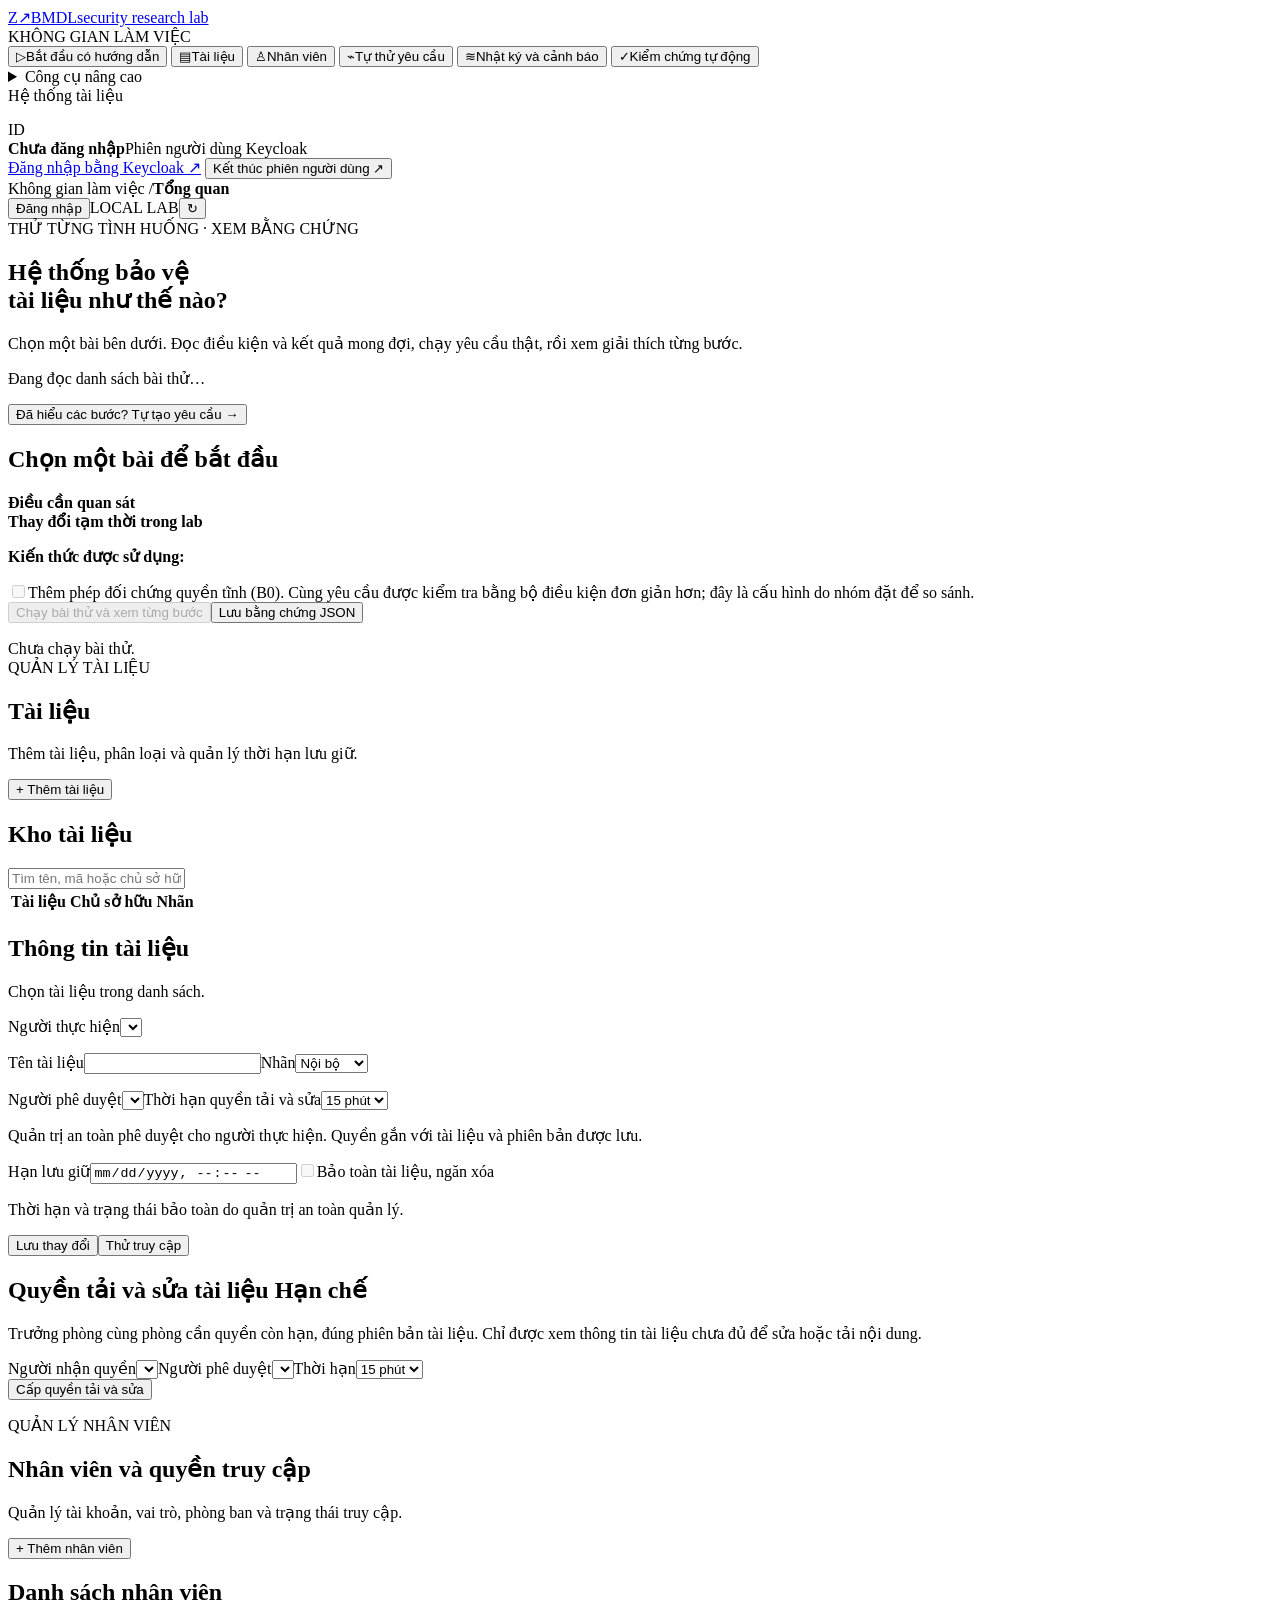
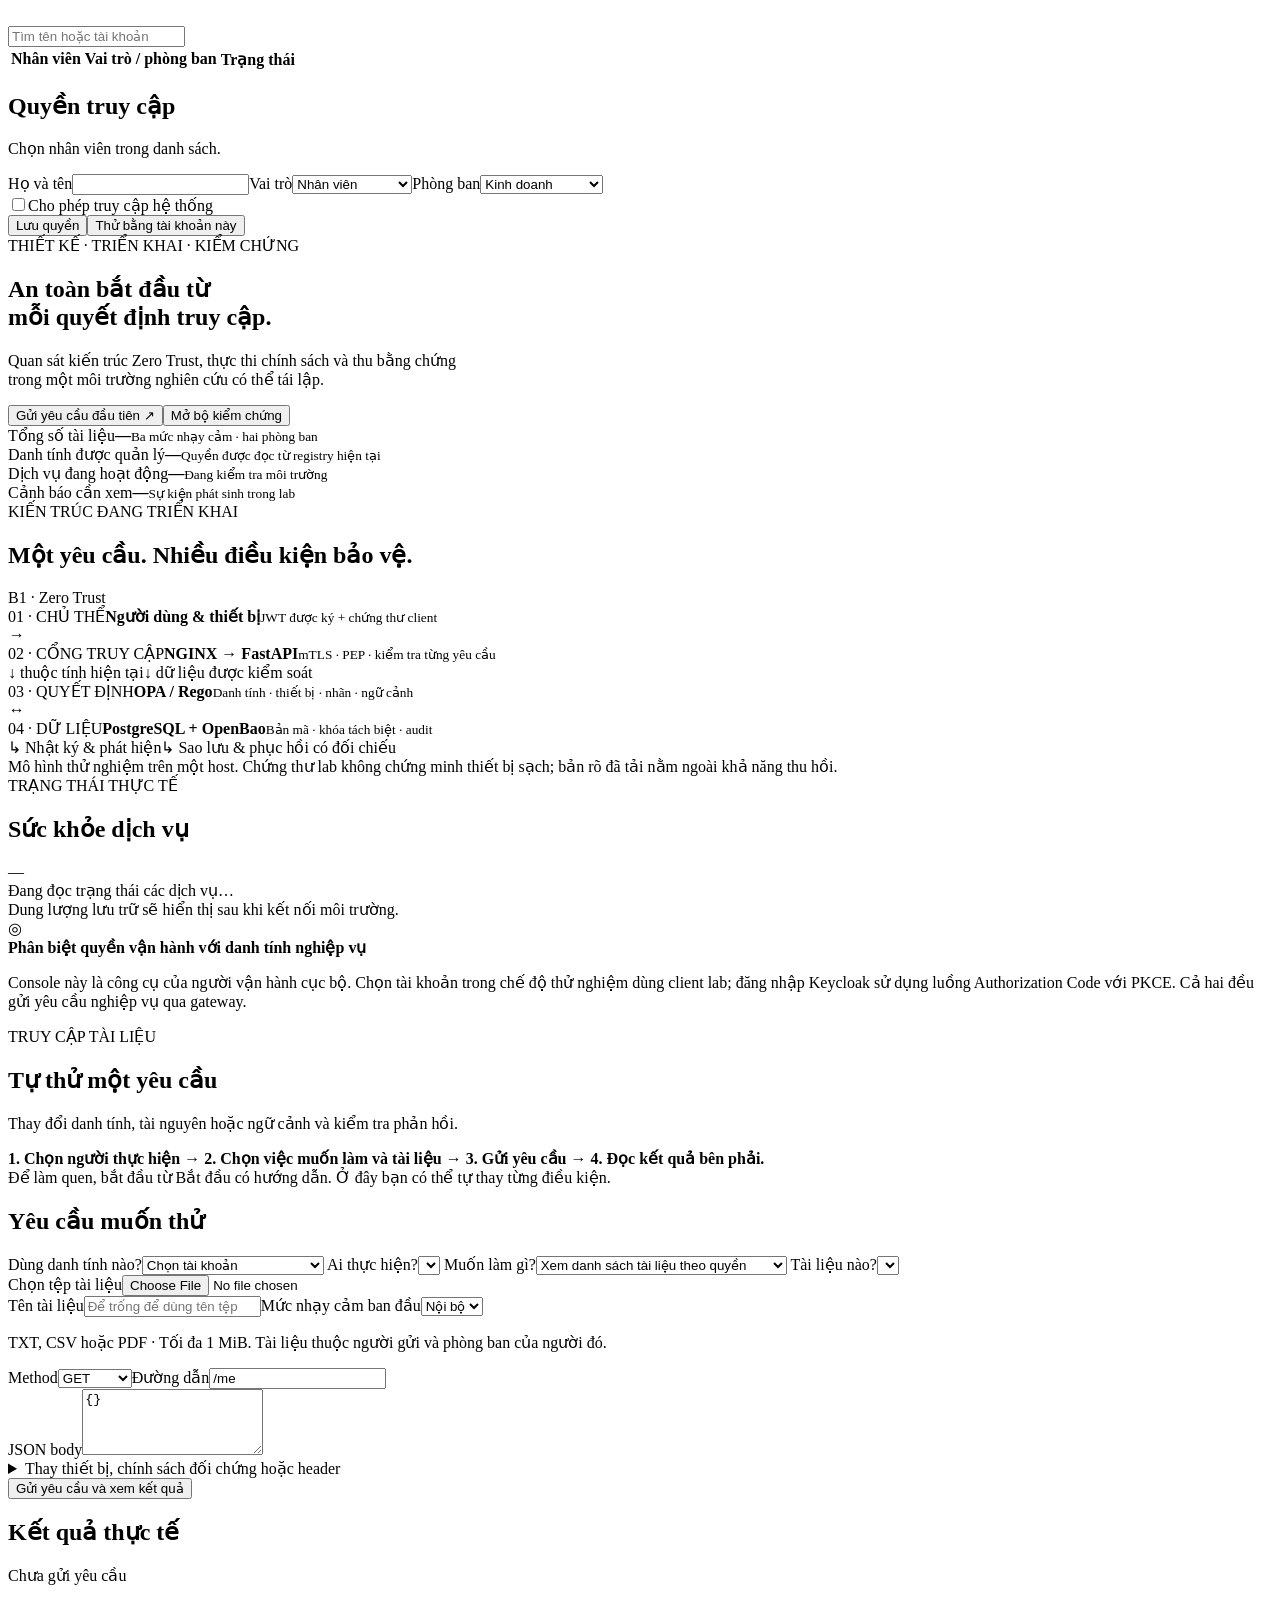
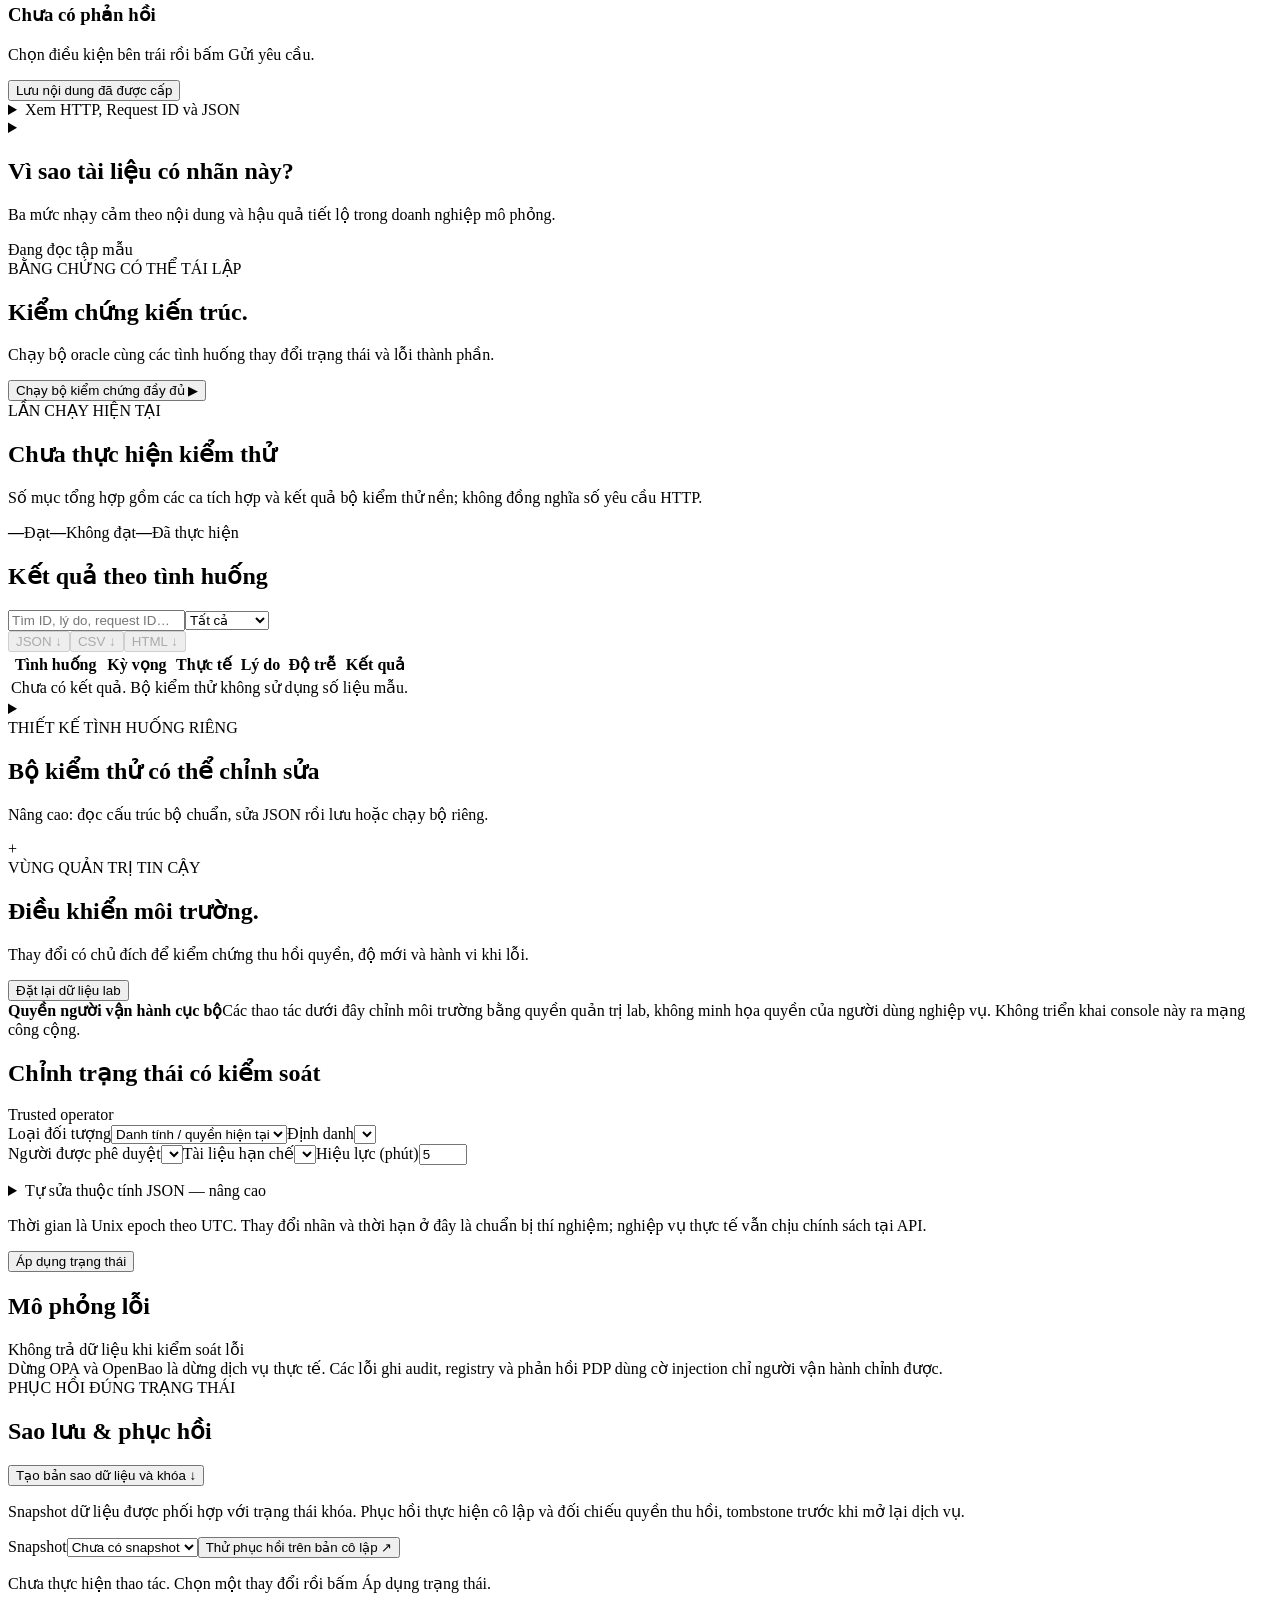
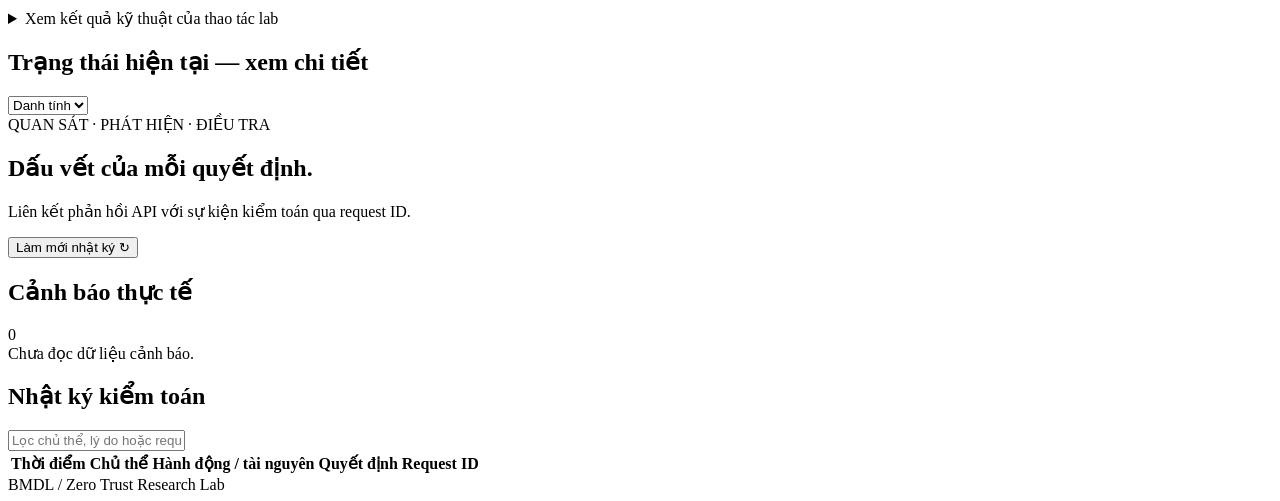
==== lab/templates/index.html @ 73af59ea "Publish Zero Trust document repository demo and documentation" ====
<!doctype html>
<html lang="vi">
<head>
  <meta charset="utf-8">
  <meta name="viewport" content="width=device-width,initial-scale=1">
  <title>BMDL · Phòng thực nghiệm Zero Trust</title>
  <link rel="stylesheet" href="/static/app.css">
  <link rel="stylesheet" href="/static/guided.css">
  <link rel="stylesheet" href="/static/management.css">
  <script src="/static/management.js" defer></script>
  <script src="/static/guide.js" defer></script>
  <script src="/static/app.js" defer></script>
</head>
<body>
  <aside class="sidebar">
    <a class="brand" href="/" aria-label="BMDL Lab"><span class="brand-mark">Z<span>↗</span></span><span>BMDL<span class="brand-sub">security research lab</span></span></a>
    <div class="sidebar-label">KHÔNG GIAN LÀM VIỆC</div>
    <nav id="navigation" aria-label="Điều hướng chính">
      <button class="nav-item active" data-view="guide"><span class="nav-icon">▷</span>Bắt đầu có hướng dẫn</button>
      <button class="nav-item" data-view="documents"><span class="nav-icon">▤</span>Tài liệu</button>
      <button class="nav-item" data-view="employees"><span class="nav-icon">♙</span>Nhân viên</button>
      <button class="nav-item" data-view="playground"><span class="nav-icon">⌁</span>Tự thử yêu cầu</button>
      <button class="nav-item" data-view="audit"><span class="nav-icon">≋</span>Nhật ký và cảnh báo</button>
      <button class="nav-item" data-view="tests"><span class="nav-icon">✓</span>Kiểm chứng tự động</button>
      <details class="nav-advanced" id="advanced-navigation"><summary>Công cụ nâng cao</summary>
        <button class="nav-item" data-view="operations"><span class="nav-icon">⚙</span>Điều khiển lab</button>
        <button class="nav-item" data-view="overview"><span class="nav-icon">◫</span>Kiến trúc và trạng thái</button>
      </details>
    </nav>
    <div class="sidebar-note"><span class="live-dot"></span>Hệ thống tài liệu<p></p></div>
    <div class="identity-card"><div class="avatar">ID</div><div><strong id="auth-user">Chưa đăng nhập</strong><span id="auth-caption">Phiên người dùng Keycloak</span></div><span class="identity-light" id="identity-light"></span></div>
    <a class="auth-button" href="/auth/login" id="login-button">Đăng nhập bằng Keycloak <span>↗</span></a>
    <button class="auth-button hidden" id="logout-button">Kết thúc phiên người dùng <span>↗</span></button>
  </aside>

  <main>
    <header class="topbar"><div class="breadcrumb">Không gian làm việc <span>/</span><strong id="breadcrumb-current">Tổng quan</strong></div><div class="top-actions"><button class="mobile-auth" id="mobile-auth">Đăng nhập</button><span class="env-chip"><span class="live-dot"></span>LOCAL LAB</span><button class="icon-button" id="refresh" title="Làm mới dữ liệu">↻</button></div></header>

    <section class="view" id="view-guide">
      <div class="page-heading guide-heading"><div><div class="eyebrow">THỬ TỪNG TÌNH HUỐNG · XEM BẰNG CHỨNG</div><h1>Hệ thống bảo vệ<br>tài liệu như thế nào?</h1><p>Chọn một bài bên dưới. Đọc điều kiện và kết quả mong đợi, chạy yêu cầu thật, rồi xem giải thích từng bước.</p></div></div>
      <div class="guide-layout"><aside><div class="lesson-list" id="lesson-list">Đang đọc danh sách bài thử…</div><p class="guide-help"></p><button class="help-link" data-go="playground">Đã hiểu các bước? Tự tạo yêu cầu →</button></aside>
      <div><article class="panel lesson-intro"><h2 id="lesson-title">Chọn một bài để bắt đầu</h2><p class="lesson-question" id="lesson-question"></p><div class="lesson-note"><strong>Điều cần quan sát</strong><span id="lesson-expected"></span></div><div class="lesson-note change"><strong>Thay đổi tạm thời trong lab</strong><span id="lesson-changes"></span></div><p class="lesson-core"><strong>Kiến thức được sử dụng:</strong> <span id="lesson-core"></span></p><label class="checkbox-control hidden" id="lesson-compare-control"><input id="lesson-compare" type="checkbox" disabled><span>Thêm phép đối chứng quyền tĩnh (B0). Cùng yêu cầu được kiểm tra bằng bộ điều kiện đơn giản hơn; đây là cấu hình do nhóm đặt để so sánh.</span></label><div class="guide-actions"><button class="button primary" id="lesson-run" disabled>Chạy bài thử và xem từng bước</button><button class="button hidden" id="lesson-export">Lưu bằng chứng JSON</button></div><p class="guide-help"></p></article><div id="lesson-status" class="lesson-status">Chưa chạy bài thử.</div><div id="lesson-steps" aria-live="polite"></div></div></div>
    </section>

    <section class="view" id="view-documents">
      <div class="page-heading compact-heading"><div><div class="eyebrow">QUẢN LÝ TÀI LIỆU</div><h1>Tài liệu</h1><p>Thêm tài liệu, phân loại và quản lý thời hạn lưu giữ.</p></div><button class="button primary" id="open-new-document">+ Thêm tài liệu</button></div>
      <div id="documents-notice" class="management-notice hidden" role="status"></div>
      <div class="management-grid"><article class="panel"><div class="panel-heading"><h2>Kho tài liệu <span class="muted" id="document-count"></span></h2><input id="document-search" aria-label="Tìm tài liệu" placeholder="Tìm tên, mã hoặc chủ sở hữu"></div><div class="table-wrap"><table><thead><tr><th>Tài liệu</th><th>Chủ sở hữu</th><th>Nhãn</th><th></th></tr></thead><tbody id="managed-documents"></tbody></table></div></article>
      <article class="panel"><div class="panel-heading"><h2>Thông tin tài liệu</h2></div><div class="empty compact" id="document-editor-empty">Chọn tài liệu trong danh sách.</div><form id="document-editor" class="form-content hidden" novalidate><p class="record-meta" id="document-editor-meta"></p><label>Người thực hiện<select id="document-edit-actor" data-field="actor_id"></select></label><p class="permissions-preview" id="document-edit-access"></p><label>Tên tài liệu<input data-field="title" id="document-edit-title" maxlength="196"></label><label>Nhãn<select data-field="label" id="document-edit-label"><option value="internal">Nội bộ</option><option value="confidential">Mật</option><option value="restricted">Hạn chế</option></select></label><p class="field-help" id="document-edit-label-help"></p><div class="hidden restricted-approval-fields" id="document-edit-approval"><label>Người phê duyệt<select id="document-edit-approver" data-field="approver_id"></select></label><label>Thời hạn quyền tải và sửa<select id="document-edit-ttl" data-field="ttl_seconds"><option value="300">5 phút</option><option value="900" selected>15 phút</option><option value="1800">30 phút</option><option value="3600">60 phút</option></select></label><p class="field-help">Quản trị an toàn phê duyệt cho người thực hiện. Quyền gắn với tài liệu và phiên bản được lưu.</p></div><label>Hạn lưu giữ<input data-field="retention_until" id="document-edit-retention" type="datetime-local" readonly></label><label class="check-line"><input data-field="legal_hold" id="document-edit-hold" type="checkbox" disabled><span>Bảo toàn tài liệu, ngăn xóa</span></label><p class="field-help">Thời hạn và trạng thái bảo toàn do quản trị an toàn quản lý.</p><div class="button-row"><button class="button primary" type="submit">Lưu thay đổi</button><button class="button" type="button" id="test-managed-document">Thử truy cập</button></div></form></article></div>
      <article class="panel hidden document-permissions-panel" id="document-permissions-panel"><div class="panel-heading"><h2>Quyền tải và sửa tài liệu Hạn chế</h2></div><div class="form-content"><p class="field-help">Trưởng phòng cùng phòng cần quyền còn hạn, đúng phiên bản tài liệu. Chỉ được xem thông tin tài liệu chưa đủ để sửa hoặc tải nội dung.</p><div id="document-grants-list"></div><form id="document-grant-form" novalidate><div class="form-row"><label>Người nhận quyền<select id="document-grant-target" data-field="principal_id"></select></label><label>Người phê duyệt<select id="document-grant-approver" data-field="approver_id"></select></label><label>Thời hạn<select id="document-grant-ttl" data-field="ttl_seconds"><option value="60">1 phút</option><option value="300">5 phút</option><option value="900" selected>15 phút</option><option value="1800">30 phút</option><option value="3600">60 phút</option></select></label></div><button class="button primary" type="submit">Cấp quyền tải và sửa</button></form><p id="document-grant-notice" class="field-help" role="status"></p></div></article>
    </section>

    <section class="view" id="view-employees">
      <div class="page-heading compact-heading"><div><div class="eyebrow">QUẢN LÝ NHÂN VIÊN</div><h1>Nhân viên và quyền truy cập</h1><p>Quản lý tài khoản, vai trò, phòng ban và trạng thái truy cập.</p></div><button class="button primary" id="open-new-employee">+ Thêm nhân viên</button></div>
      <div id="employees-notice" class="management-notice hidden" role="status"></div>
      <div class="management-grid"><article class="panel"><div class="panel-heading"><h2>Danh sách nhân viên</h2><input id="employee-search" aria-label="Tìm nhân viên" placeholder="Tìm tên hoặc tài khoản"></div><div class="table-wrap"><table><thead><tr><th>Nhân viên</th><th>Vai trò / phòng ban</th><th>Trạng thái</th><th></th></tr></thead><tbody id="managed-employees"></tbody></table></div></article>
      <article class="panel"><div class="panel-heading"><h2>Quyền truy cập</h2></div><div id="employee-editor-empty" class="empty compact">Chọn nhân viên trong danh sách.</div><form id="employee-editor" class="form-content hidden" novalidate><p class="record-meta" id="employee-editor-meta"></p><label>Họ và tên<input data-field="display_name" id="employee-edit-name" maxlength="80"></label><label>Vai trò<select data-field="role" id="employee-edit-role"><option value="staff">Nhân viên</option><option value="manager">Trưởng phòng</option><option value="auditor">Kiểm toán</option><option value="security_admin">Quản trị an toàn</option></select></label><label>Phòng ban<select data-field="department" id="employee-edit-department"><option value="A">Kinh doanh</option><option value="B">Vận hành</option><option value="OPS">An toàn thông tin</option></select></label><div class="permissions-preview" id="employee-edit-permissions"></div><label class="check-line"><input data-field="active" id="employee-edit-active" type="checkbox"><span>Cho phép truy cập hệ thống</span></label><div class="button-row"><button class="button primary" type="submit">Lưu quyền</button><button class="button" type="button" id="test-managed-employee">Thử bằng tài khoản này</button></div></form></article></div>
    </section>

  <dialog id="new-document-dialog" class="management-dialog"><div class="panel-heading"><h2>Thêm tài liệu</h2><button class="icon-button" data-close-dialog="new-document-dialog" aria-label="Đóng">×</button></div><form id="new-document-form" class="form-content" novalidate><label>Tệp tài liệu<input type="file" id="new-document-file" data-field="file" accept=".txt,.csv,.pdf"></label><p class="field-help">TXT, CSV hoặc PDF · Tối đa 1 MiB.</p><label>Tên tài liệu<input id="new-document-title" data-field="title" maxlength="196" placeholder="Để trống để dùng tên tệp"></label><label>Chủ sở hữu<select id="new-document-owner" data-field="owner_id"></select></label><label>Nhãn<select id="new-document-label" data-field="label"><option value="internal">Nội bộ</option><option value="confidential">Mật</option><option value="restricted">Hạn chế</option></select></label><p class="field-help" id="new-document-label-help"></p><div class="hidden restricted-approval-fields" id="new-document-approval"><label>Người phê duyệt<select id="new-document-approver" data-field="approver_id"></select></label><label>Thời hạn quyền tải và sửa<select id="new-document-ttl" data-field="ttl_seconds"><option value="300">5 phút</option><option value="900" selected>15 phút</option><option value="1800">30 phút</option><option value="3600">60 phút</option></select></label><p class="field-help">Quản trị an toàn phê duyệt cho người thực hiện. Quyền gắn với tài liệu và phiên bản được lưu.</p></div><div class="button-row"><button class="button" type="button" data-close-dialog="new-document-dialog">Hủy</button><button class="button primary" type="submit">Thêm tài liệu</button></div></form></dialog>

  <dialog id="new-employee-dialog" class="management-dialog"><div class="panel-heading"><h2>Thêm nhân viên</h2><button class="icon-button" data-close-dialog="new-employee-dialog" aria-label="Đóng">×</button></div><form id="new-employee-form" class="form-content" novalidate><label>Họ và tên<input id="new-employee-name" data-field="display_name" maxlength="80" autocomplete="off"></label><label>Tên đăng nhập<input id="new-employee-username" data-field="username" maxlength="32" placeholder="Ví dụ: nguyen_an" autocomplete="off"></label><p class="field-help">3–32 ký tự thường, số hoặc dấu gạch dưới; bắt đầu bằng chữ.</p><label>Mật khẩu<input id="new-employee-password" data-field="password" type="password" minlength="8" maxlength="128" autocomplete="new-password"></label><p class="field-help">Từ 8 ký tự. Dùng tài khoản này để đăng nhập khi cần.</p><label>Vai trò<select id="new-employee-role" data-field="role"><option value="staff">Nhân viên</option><option value="manager">Trưởng phòng</option><option value="auditor">Kiểm toán</option><option value="security_admin">Quản trị an toàn</option></select></label><label>Phòng ban<select id="new-employee-department" data-field="department"><option value="A">Kinh doanh</option><option value="B">Vận hành</option><option value="OPS">An toàn thông tin</option></select></label><div class="permissions-preview" id="new-employee-permissions"></div><label class="check-line"><input id="new-employee-active" data-field="active" type="checkbox" checked><span>Cho phép truy cập hệ thống</span></label><div class="button-row"><button class="button" type="button" data-close-dialog="new-employee-dialog">Hủy</button><button class="button primary" type="submit">Tạo nhân viên</button></div></form></dialog>

    <section class="view" id="view-overview">
      <div class="page-heading"><div><div class="eyebrow">THIẾT KẾ · TRIỂN KHAI · KIỂM CHỨNG</div><h1>An toàn bắt đầu từ<br>mỗi quyết định truy cập<span>.</span></h1><p>Quan sát kiến trúc Zero Trust, thực thi chính sách và thu bằng chứng<br class="wide-only"> trong một môi trường nghiên cứu có thể tái lập.</p></div><div class="heading-actions"><button class="button primary" data-go="playground">Gửi yêu cầu đầu tiên <span>↗</span></button><button class="button" data-go="tests">Mở bộ kiểm chứng</button></div></div>
      <div class="stats-grid" id="overview-stats"><article class="stat"><span>Tổng số tài liệu</span><strong id="stat-documents">—</strong><small>Ba mức nhạy cảm · hai phòng ban</small></article><article class="stat"><span>Danh tính được quản lý</span><strong id="stat-principals">—</strong><small>Quyền được đọc từ registry hiện tại</small></article><article class="stat"><span>Dịch vụ đang hoạt động</span><strong id="stat-services">—</strong><small id="services-caption">Đang kiểm tra môi trường</small></article><article class="stat"><span>Cảnh báo cần xem</span><strong id="stat-alerts">—</strong><small>Sự kiện phát sinh trong lab</small></article></div>
      <div class="overview-grid"><article class="panel architecture-panel"><div class="panel-heading"><div><span class="eyebrow">KIẾN TRÚC ĐANG TRIỂN KHAI</span><h2>Một yêu cầu. Nhiều điều kiện bảo vệ.</h2></div><span class="pill blue">B1 · Zero Trust</span></div>
        <div class="architecture"><div class="arch-lane"><div class="arch-node"><span>01 · CHỦ THỂ</span><strong>Người dùng & thiết bị</strong><small>JWT được ký + chứng thư client</small></div><i>→</i><div class="arch-node"><span>02 · CỔNG TRUY CẬP</span><strong>NGINX → FastAPI</strong><small>mTLS · PEP · kiểm tra từng yêu cầu</small></div></div><div class="arch-junction"><span>↓ thuộc tính hiện tại</span><span>↓ dữ liệu được kiểm soát</span></div><div class="arch-lane"><div class="arch-node accent"><span>03 · QUYẾT ĐỊNH</span><strong>OPA / Rego</strong><small>Danh tính · thiết bị · nhãn · ngữ cảnh</small></div><i>↔</i><div class="arch-node"><span>04 · DỮ LIỆU</span><strong>PostgreSQL + OpenBao</strong><small>Bản mã · khóa tách biệt · audit</small></div></div><div class="arch-footer"><span>↳ Nhật ký & phát hiện</span><span>↳ Sao lưu & phục hồi có đối chiếu</span></div></div>
        <div class="panel-foot">Mô hình thử nghiệm trên một host. Chứng thư lab không chứng minh thiết bị sạch; bản rõ đã tải nằm ngoài khả năng thu hồi.</div>
      </article><article class="panel health-panel"><div class="panel-heading"><div><span class="eyebrow">TRẠNG THÁI THỰC TẾ</span><h2>Sức khỏe dịch vụ</h2></div><span id="health-updated" class="muted">—</span></div><div id="health-list" class="health-list"><div class="empty compact">Đang đọc trạng thái các dịch vụ…</div></div><div class="panel-foot" id="disk-info">Dung lượng lưu trữ sẽ hiển thị sau khi kết nối môi trường.</div></article></div>
      <article class="trust-banner"><div class="trust-symbol">◎</div><div><strong>Phân biệt quyền vận hành với danh tính nghiệp vụ</strong><p>Console này là công cụ của người vận hành cục bộ. Chọn tài khoản trong chế độ thử nghiệm dùng client lab; đăng nhập Keycloak sử dụng luồng Authorization Code với PKCE. Cả hai đều gửi yêu cầu nghiệp vụ qua gateway.</p></div></article>
    </section>

    <section class="view" id="view-playground">
      <div class="page-heading compact-heading"><div><div class="eyebrow">TRUY CẬP TÀI LIỆU</div><h1>Tự thử một yêu cầu</h1><p>Thay đổi danh tính, tài nguyên hoặc ngữ cảnh và kiểm tra phản hồi.</p></div></div>
      <div class="flow-instructions"><strong>1. Chọn người thực hiện → 2. Chọn việc muốn làm và tài liệu → 3. Gửi yêu cầu → 4. Đọc kết quả bên phải.</strong><br>Để làm quen, bắt đầu từ Bắt đầu có hướng dẫn. Ở đây bạn có thể tự thay từng điều kiện.</div>
      <div class="playground-grid"><article class="panel"><div class="panel-heading"><h2>Yêu cầu muốn thử</h2></div><form id="request-form" class="form-content">
      <label>Dùng danh tính nào?<select id="identity-source"><option value="operator">Chọn tài khoản</option><option value="interactive">Tài khoản đang đăng nhập</option></select></label>
      <label>Ai thực hiện?<select id="request-user"></select></label>
      <label>Muốn làm gì?<select id="request-action"><option value="list">Xem danh sách tài liệu theo quyền</option><option value="metadata">Xem thông tin mô tả tài liệu</option><option value="download">Tải nội dung tài liệu</option><option value="upload">Thêm tài liệu vào kho</option><option value="delete">Đánh dấu xóa trong kho demo</option><option value="audit">Đọc nhật ký bằng quyền người dùng</option><option value="alerts">Đọc cảnh báo bằng quyền người dùng</option><option value="custom">Gọi API tùy chỉnh — nâng cao</option></select></label>
      <label id="document-control">Tài liệu nào?<select id="request-document"></select></label><div id="document-explanation" class="document-explanation hidden" aria-live="polite"></div><div id="action-explanation" class="document-explanation hidden" aria-live="polite"></div>
      <div id="upload-controls" class="hidden"><label>Chọn tệp tài liệu<input type="file" id="upload-file" accept=".txt,.csv,.pdf"></label><div class="form-row"><label>Tên tài liệu<input id="upload-title" maxlength="196" placeholder="Để trống để dùng tên tệp"></label><label>Mức nhạy cảm ban đầu<select id="upload-label"><option value="internal">Nội bộ</option><option value="confidential">Mật</option></select></label></div><p class="field-note">TXT, CSV hoặc PDF · Tối đa 1 MiB. Tài liệu thuộc người gửi và phòng ban của người đó.</p></div>
      <div id="custom-request" class="hidden"><div class="form-row"><label>Method<select id="custom-method"><option>GET</option><option>POST</option><option>PUT</option><option>DELETE</option></select></label><label>Đường dẫn<input id="custom-path" value="/me"></label></div><label>JSON body<textarea id="custom-body" rows="4" spellcheck="false">{}</textarea></label></div>
      <details class="advanced"><summary>Thay thiết bị, chính sách đối chứng hoặc header</summary><p class="field-guide">Bình thường giữ Chính sách đề xuất và Thiết bị của người đang thử. Đổi các mục này để tạo ca kiểm tra riêng.</p><label>Chính sách áp dụng<select id="request-mode"><option value="B1">Chính sách đề xuất (B1)</option><option value="B0">Đối chứng quyền tĩnh (B0)</option></select></label><label>Thiết bị gửi yêu cầu — chứng thư<select id="request-device"><option value="">Thiết bị của người đang thử</option></select></label><label>Header bổ sung — bình thường giữ {}<textarea id="request-headers" rows="3" spellcheck="false">{}</textarea></label><details class="technical"><summary>Xem cấu hình yêu cầu sắp gửi</summary><pre id="request-preview" class="code small-code"></pre></details></details>
      <button class="button primary full" id="send-request" type="submit">Gửi yêu cầu và xem kết quả</button></form></article>
      <article class="panel response-panel"><div class="panel-heading"><h2>Kết quả thực tế</h2><span id="response-time" class="muted">Chưa gửi yêu cầu</span></div><div id="response-empty" class="empty"><h3>Chưa có phản hồi</h3><p>Chọn điều kiện bên trái rồi bấm Gửi yêu cầu.<br></p></div><div id="response-content" class="hidden"><div id="human-response" class="human-response"></div><button class="button primary business-download hidden" id="download-content">Lưu nội dung đã được cấp</button><details class="technical response-technical"><summary>Xem HTTP, Request ID và JSON</summary><div class="response-summary"><span id="response-status" class="status-badge"></span><span id="response-reason"></span><strong id="response-latency"></strong></div><dl class="evidence"><div><dt>Request ID</dt><dd id="response-id">—</dd></div><div><dt>Phiên bản chính sách</dt><dd id="response-policy">—</dd></div><div><dt>Kích thước phản hồi</dt><dd id="response-size">—</dd></div></dl><div class="response-toolbar"><strong>Bằng chứng yêu cầu vừa gửi</strong><button class="button small" id="copy-response">Sao chép JSON</button></div><pre class="code response-code" id="response-json"></pre></details></div></article></div>
      <div class="inline-note"></div>
      <details class="panel classification-guide" id="data-classification-guide"><summary><div><h2>Vì sao tài liệu có nhãn này?</h2><p>Ba mức nhạy cảm theo nội dung và hậu quả tiết lộ trong doanh nghiệp mô phỏng.</p></div><span class="pill" id="dataset-version">Đang đọc tập mẫu</span></summary><div class="classification-rules" id="classification-rules"></div><div class="panel-foot">Đây là mô tả tập dữ liệu mẫu của người vận hành. Nhãn được chủ sở hữu xác định thủ công, không phải kết quả phân loại tự động hoặc cấp độ bí mật nhà nước. Nhãn và quyền hiện tại vẫn được kiểm tra tại API.</div></details>
    </section>

    <section class="view" id="view-tests">
      <div class="page-heading compact-heading"><div><div class="eyebrow">BẰNG CHỨNG CÓ THỂ TÁI LẬP</div><h1>Kiểm chứng kiến trúc<span>.</span></h1><p>Chạy bộ oracle cùng các tình huống thay đổi trạng thái và lỗi thành phần.</p></div><div class="heading-actions"><button class="button primary" id="run-standard">Chạy bộ kiểm chứng đầy đủ <span>▶</span></button></div></div>
      <article class="panel run-panel"><div class="run-top"><div><span class="eyebrow">LẦN CHẠY HIỆN TẠI</span><h2 id="run-title">Chưa thực hiện kiểm thử</h2><p id="run-caption" class="muted">Số mục tổng hợp gồm các ca tích hợp và kết quả bộ kiểm thử nền; không đồng nghĩa số yêu cầu HTTP.</p></div><div class="run-counts"><span><strong id="run-passed">—</strong>Đạt</span><span><strong id="run-failed">—</strong>Không đạt</span><span><strong id="run-total">—</strong>Đã thực hiện</span></div></div><div class="progress-track"><div id="run-progress"></div></div><div id="run-events" class="run-events hidden" aria-live="polite"></div></article>
      <article class="panel"><div class="panel-heading result-heading"><h2>Kết quả theo tình huống</h2><div class="table-tools"><input id="result-search" placeholder="Tìm ID, lý do, request ID…" aria-label="Tìm kết quả"><select id="result-filter" aria-label="Lọc kết quả"><option value="all">Tất cả</option><option value="passed">Đạt</option><option value="failed">Không đạt</option></select><div class="export-buttons"><button class="button small export" data-format="json" disabled>JSON ↓</button><button class="button small export" data-format="csv" disabled>CSV ↓</button><button class="button small export" data-format="html" disabled>HTML ↓</button></div></div></div><div class="table-wrap"><table><thead><tr><th>Tình huống</th><th>Kỳ vọng</th><th>Thực tế</th><th>Lý do</th><th>Độ trễ</th><th>Kết quả</th></tr></thead><tbody id="results-body"><tr><td colspan="6" class="empty-cell">Chưa có kết quả. Bộ kiểm thử không sử dụng số liệu mẫu.</td></tr></tbody></table></div></article>
      <details class="panel case-editor"><summary><div><span class="eyebrow">THIẾT KẾ TÌNH HUỐNG RIÊNG</span><h2>Bộ kiểm thử có thể chỉnh sửa</h2><p>Nâng cao: đọc cấu trúc bộ chuẩn, sửa JSON rồi lưu hoặc chạy bộ riêng.</p></div><span>+</span></summary><div class="case-editor-body"><div class="button-row"><button class="button small" id="load-cases">Đọc bộ đã lưu</button><button class="button small" id="restore-cases">Khôi phục bộ chuẩn</button><label class="button small file-button">Nhập JSON<input type="file" id="import-cases" accept="application/json,.json"></label><button class="button small" id="export-cases">Tải JSON đang soạn</button><button class="button small" id="add-case">Thêm một tình huống</button></div><textarea id="cases-json" class="json-editor" rows="14" spellcheck="false" aria-label="Nội dung bộ kiểm thử"></textarea><div class="button-row"><button class="button" id="save-cases">Lưu bộ tùy chỉnh</button><button class="button primary" id="run-custom">Chạy JSON đang soạn <span>▶</span></button><span class="muted" id="cases-status"></span></div><p class="field-note">Bộ chuẩn chạy cả oracle và các tình huống có thao tác chuẩn bị. Bộ tùy chỉnh được truyền nguyên trạng cho test runner; cấu trúc phải phù hợp schema của bộ kiểm thử.</p></div></details>
    </section>

    <section class="view" id="view-operations">
      <div class="page-heading compact-heading"><div><div class="eyebrow">VÙNG QUẢN TRỊ TIN CẬY</div><h1>Điều khiển môi trường<span>.</span></h1><p>Thay đổi có chủ đích để kiểm chứng thu hồi quyền, độ mới và hành vi khi lỗi.</p></div><button class="button danger" id="reset-lab">Đặt lại dữ liệu lab</button></div>
      <div class="warning-banner"><strong>Quyền người vận hành cục bộ</strong><span>Các thao tác dưới đây chỉnh môi trường bằng quyền quản trị lab, không minh họa quyền của người dùng nghiệp vụ. Không triển khai console này ra mạng công cộng.</span></div>
      <div class="operations-grid"><article class="panel"><div class="panel-heading"><h2>Chỉnh trạng thái có kiểm soát</h2><span class="pill amber">Trusted operator</span></div><form id="edit-form" class="form-content"><div class="form-row"><label>Loại đối tượng<select id="edit-kind"><option value="principal">Danh tính / quyền hiện tại</option><option value="device">Thiết bị / tín hiệu rủi ro</option><option value="document">Tài liệu / nhãn / thời hạn</option><option value="grant">Quyền cấp tạm thời</option></select></label><label>Định danh<select id="edit-id"></select></label></div><div class="quick-patches" id="quick-patches"></div><div id="grant-simple-fields" class="grant-fields hidden"><label>Người được phê duyệt<select id="grant-user"></select></label><label>Tài liệu hạn chế<select id="grant-document"></select></label><label>Hiệu lực (phút)<input id="grant-minutes" type="number" min="1" max="60" value="5"></label></div><p class="patch-summary" id="edit-change-summary"></p><details class="technical"><summary>Tự sửa thuộc tính JSON — nâng cao</summary><label>Thuộc tính cập nhật (JSON)<textarea id="edit-patch" rows="8" class="json-editor" spellcheck="false">{"active": false}</textarea></label></details><p class="field-note" id="edit-note">Thời gian là Unix epoch theo UTC. Thay đổi nhãn và thời hạn ở đây là chuẩn bị thí nghiệm; nghiệp vụ thực tế vẫn chịu chính sách tại API.</p><button class="button primary full" type="submit">Áp dụng trạng thái</button></form></article><article class="panel"><div class="panel-heading"><h2>Mô phỏng lỗi</h2><span class="muted">Không trả dữ liệu khi kiểm soát lỗi</span></div><div class="fault-list" id="fault-list"></div><div class="panel-foot">Dừng OPA và OpenBao là dừng dịch vụ thực tế. Các lỗi ghi audit, registry và phản hồi PDP dùng cờ injection chỉ người vận hành chỉnh được.</div></article></div>
      <article class="panel backup-panel"><div class="panel-heading"><div><span class="eyebrow">PHỤC HỒI ĐÚNG TRẠNG THÁI</span><h2>Sao lưu & phục hồi</h2></div><button class="button primary" id="backup-lab">Tạo bản sao dữ liệu và khóa <span>↓</span></button></div><div class="backup-content"><div><p>Snapshot dữ liệu được phối hợp với trạng thái khóa. Phục hồi thực hiện cô lập và đối chiếu quyền thu hồi, tombstone trước khi mở lại dịch vụ.</p><div class="form-row"><label>Snapshot<select id="restore-snapshot"><option value="">Chưa có snapshot</option></select></label><button class="button" id="restore-lab">Thử phục hồi trên bản cô lập ↗</button></div></div><div><p id="operation-summary" class="operator-summary">Chưa thực hiện thao tác. Chọn một thay đổi rồi bấm Áp dụng trạng thái.</p><details class="technical"><summary>Xem kết quả kỹ thuật của thao tác lab</summary><pre id="operation-result" class="code">Chưa thực hiện thao tác vận hành.</pre></details></div></div></article>
      <article class="panel"><div class="panel-heading"><h2>Trạng thái hiện tại — xem chi tiết</h2><select id="state-table-kind"><option value="principals">Danh tính</option><option value="devices">Thiết bị</option><option value="documents">Tài liệu</option><option value="grants">Grant</option></select></div><div class="table-wrap" id="state-table"></div></article>
    </section>

    <section class="view" id="view-audit"><div class="page-heading compact-heading"><div><div class="eyebrow">QUAN SÁT · PHÁT HIỆN · ĐIỀU TRA</div><h1>Dấu vết của mỗi quyết định<span>.</span></h1><p>Liên kết phản hồi API với sự kiện kiểm toán qua request ID.</p></div><button class="button" id="refresh-audit">Làm mới nhật ký ↻</button></div><article class="panel"><div class="panel-heading"><h2>Cảnh báo thực tế</h2><span class="pill amber" id="alerts-count">0</span></div><div id="alerts-list" class="alerts-list"><div class="empty compact">Chưa đọc dữ liệu cảnh báo.</div></div></article><article class="panel"><div class="panel-heading"><h2>Nhật ký kiểm toán</h2><input id="audit-search" placeholder="Lọc chủ thể, lý do hoặc request ID…" aria-label="Lọc nhật ký"></div><div class="table-wrap"><table><thead><tr><th>Thời điểm</th><th>Chủ thể</th><th>Hành động / tài nguyên</th><th>Quyết định</th><th>Request ID</th></tr></thead><tbody id="audit-body"></tbody></table></div><div class="panel-foot"></div></article></section>
    <footer class="app-footer"><span>BMDL / Zero Trust Research Lab</span><span></span></footer>
  </main>
  <div class="toast-region" id="toasts" aria-live="polite"></div>
  <dialog id="confirm-dialog"><div class="dialog-icon">!</div><h2 id="confirm-title"></h2><p id="confirm-message"></p><div class="button-row"><button class="button" id="confirm-cancel">Hủy</button><button class="button danger" id="confirm-ok">Tiếp tục</button></div></dialog>
  <dialog id="detail-dialog"><div class="panel-heading"><h2>Chi tiết bằng chứng</h2><button class="icon-button" id="close-details" aria-label="Đóng">×</button></div><pre id="detail-json" class="code"></pre></dialog>
</body>
</html>
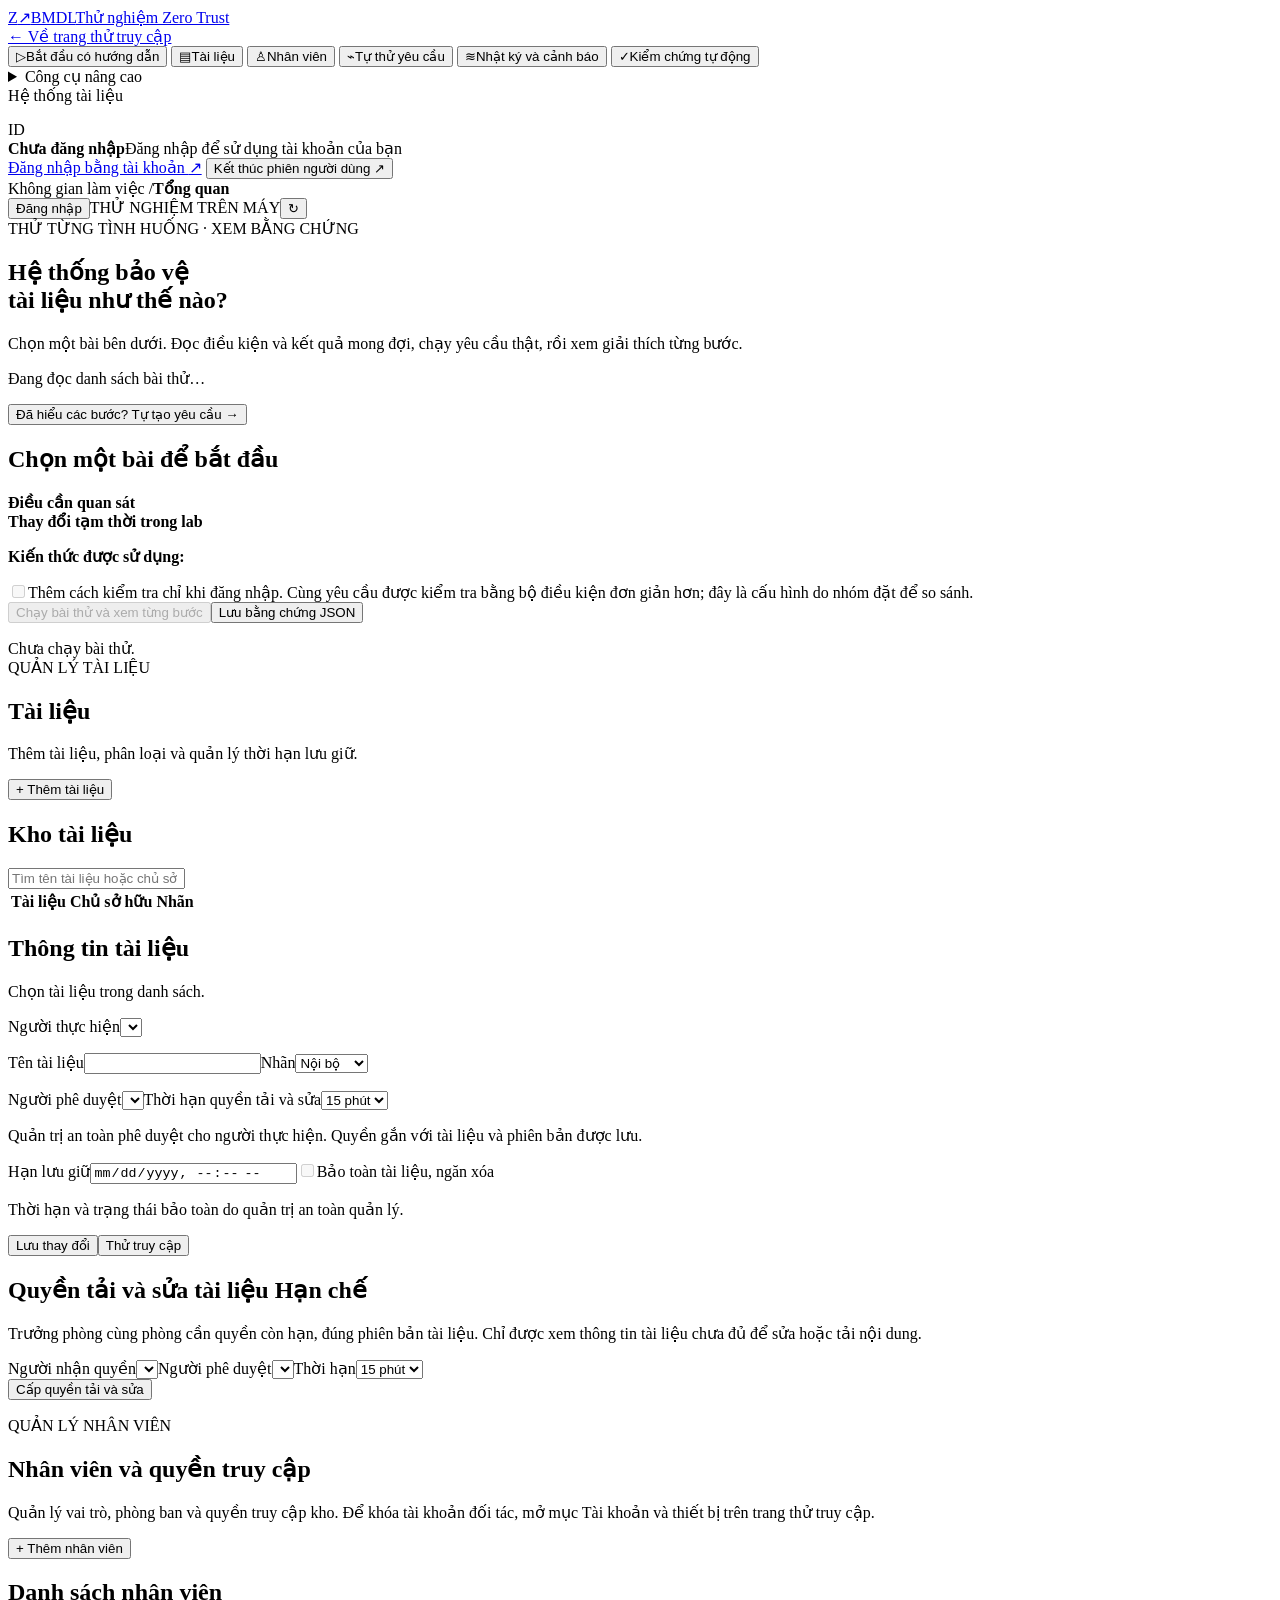
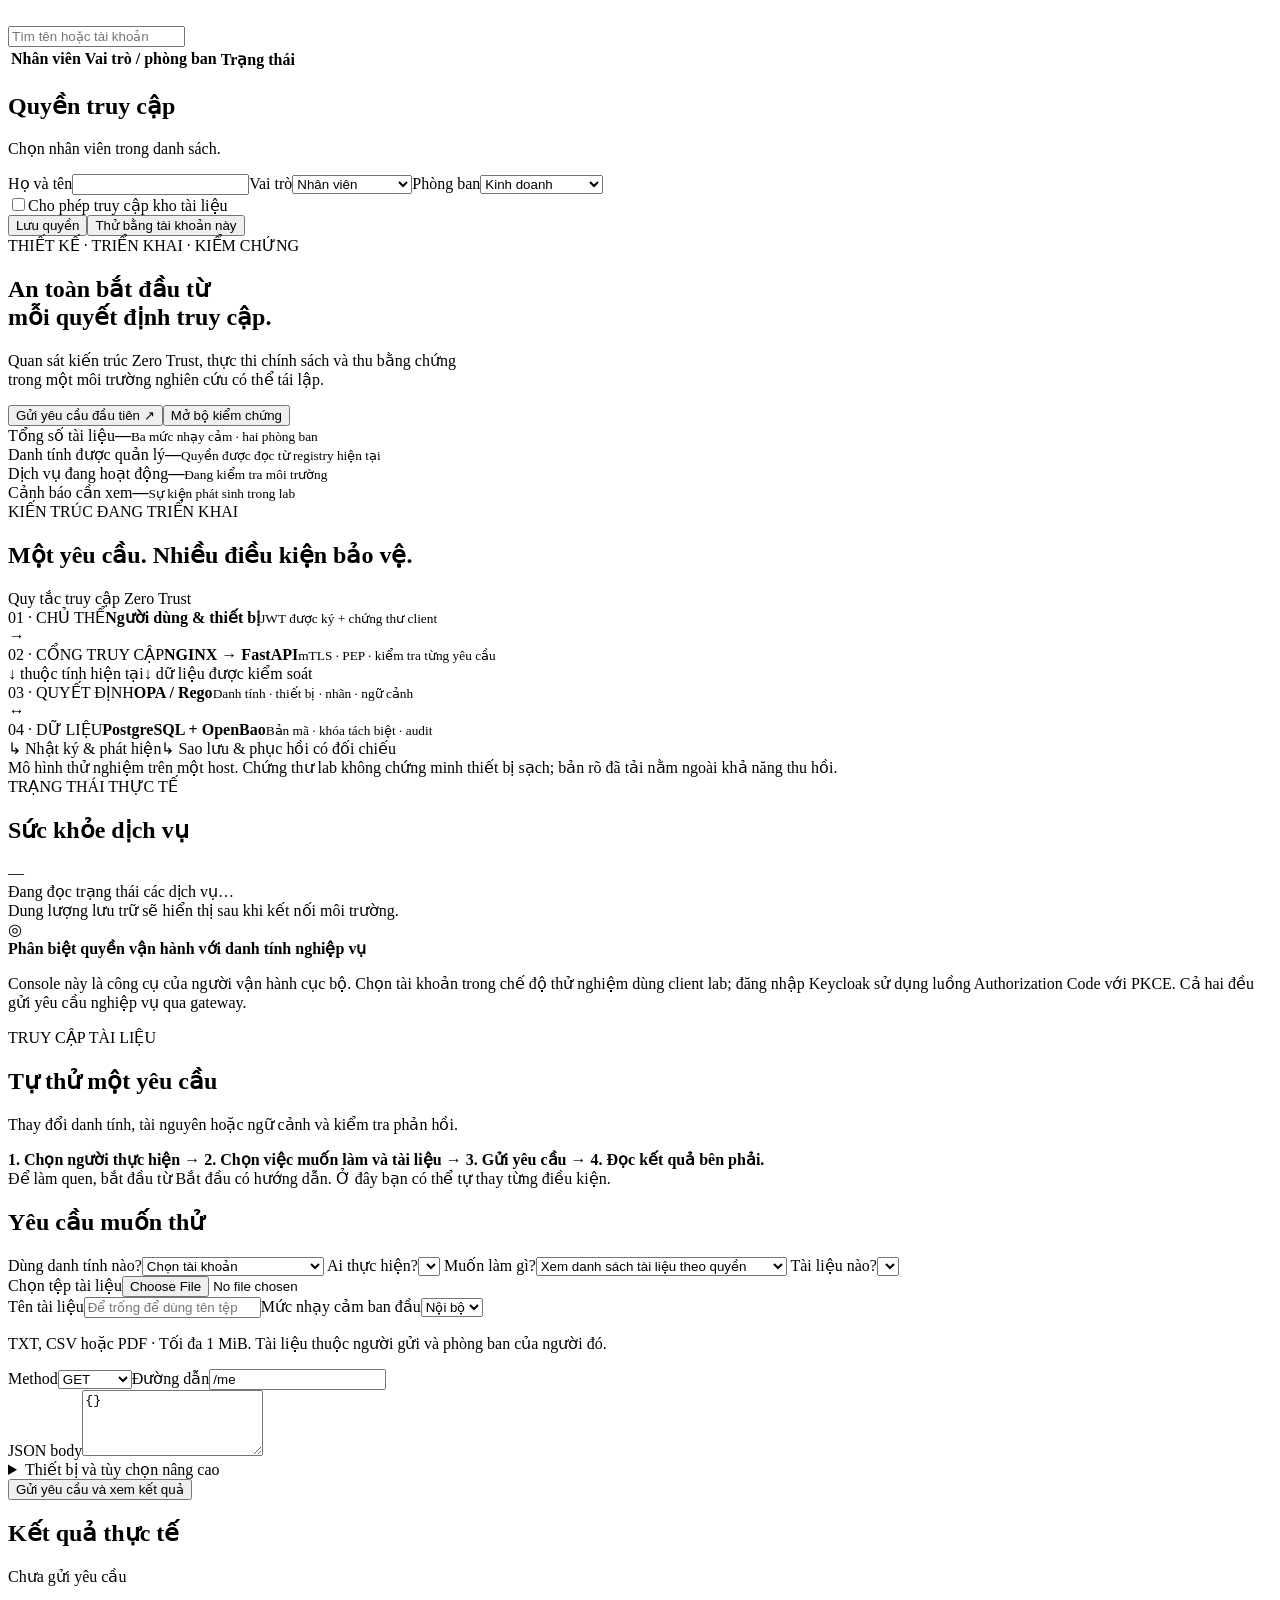
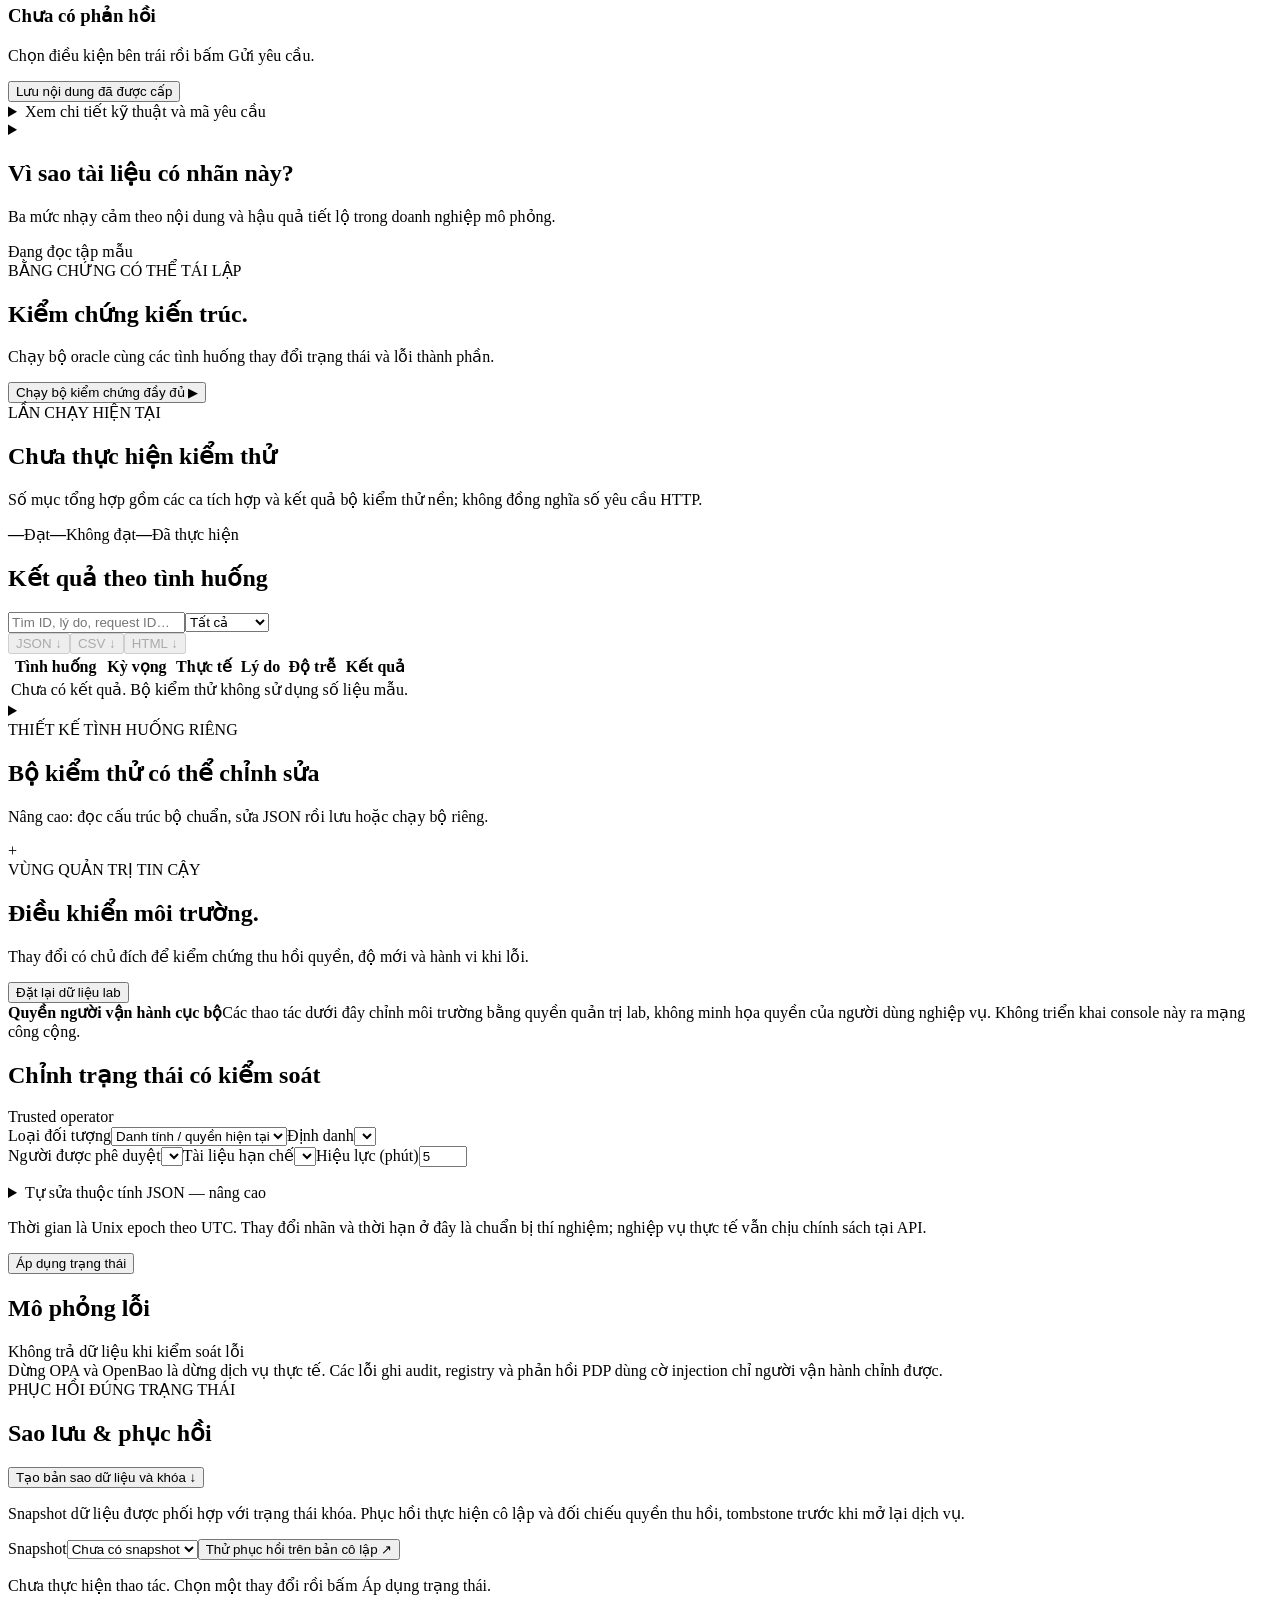
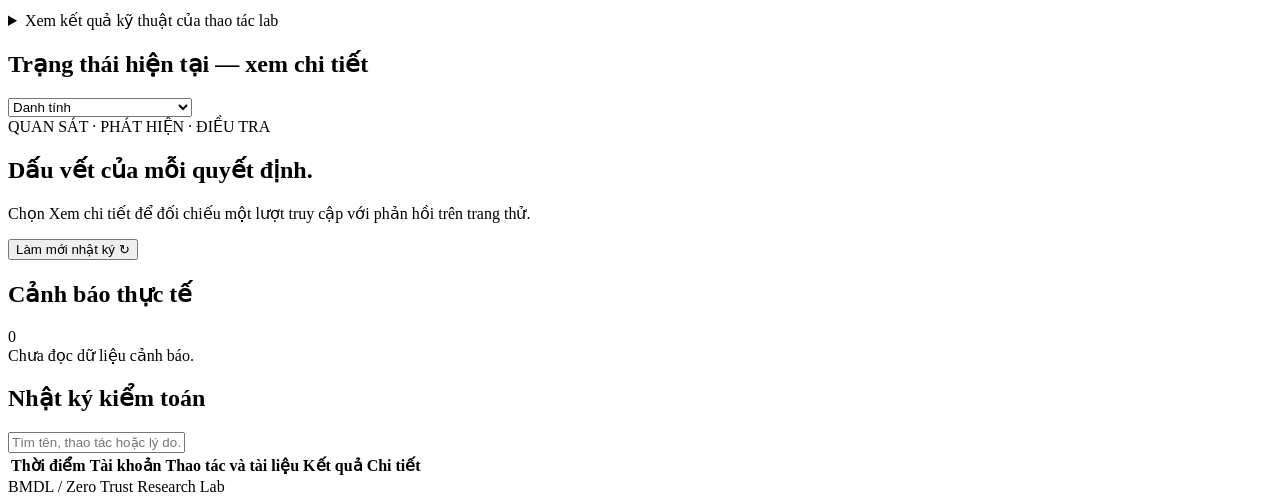
==== commit 17dd94b4: "Update coordinated access architecture, current demo and report; organize documentation" ====
--- a/lab/templates/index.html
+++ b/lab/templates/index.html
@@ -1,113 +1,115 @@
-<!doctype html>
-<html lang="vi">
-<head>
-  <meta charset="utf-8">
-  <meta name="viewport" content="width=device-width,initial-scale=1">
-  <title>BMDL · Phòng thực nghiệm Zero Trust</title>
-  <link rel="stylesheet" href="/static/app.css">
-  <link rel="stylesheet" href="/static/guided.css">
-  <link rel="stylesheet" href="/static/management.css">
-  <script src="/static/management.js" defer></script>
-  <script src="/static/guide.js" defer></script>
-  <script src="/static/app.js" defer></script>
-</head>
-<body>
-  <aside class="sidebar">
-    <a class="brand" href="/" aria-label="BMDL Lab"><span class="brand-mark">Z<span>↗</span></span><span>BMDL<span class="brand-sub">security research lab</span></span></a>
-    <div class="sidebar-label">KHÔNG GIAN LÀM VIỆC</div>
-    <nav id="navigation" aria-label="Điều hướng chính">
-      <button class="nav-item active" data-view="guide"><span class="nav-icon">▷</span>Bắt đầu có hướng dẫn</button>
-      <button class="nav-item" data-view="documents"><span class="nav-icon">▤</span>Tài liệu</button>
-      <button class="nav-item" data-view="employees"><span class="nav-icon">♙</span>Nhân viên</button>
-      <button class="nav-item" data-view="playground"><span class="nav-icon">⌁</span>Tự thử yêu cầu</button>
-      <button class="nav-item" data-view="audit"><span class="nav-icon">≋</span>Nhật ký và cảnh báo</button>
-      <button class="nav-item" data-view="tests"><span class="nav-icon">✓</span>Kiểm chứng tự động</button>
-      <details class="nav-advanced" id="advanced-navigation"><summary>Công cụ nâng cao</summary>
-        <button class="nav-item" data-view="operations"><span class="nav-icon">⚙</span>Điều khiển lab</button>
-        <button class="nav-item" data-view="overview"><span class="nav-icon">◫</span>Kiến trúc và trạng thái</button>
-      </details>
-    </nav>
-    <div class="sidebar-note"><span class="live-dot"></span>Hệ thống tài liệu<p></p></div>
-    <div class="identity-card"><div class="avatar">ID</div><div><strong id="auth-user">Chưa đăng nhập</strong><span id="auth-caption">Phiên người dùng Keycloak</span></div><span class="identity-light" id="identity-light"></span></div>
-    <a class="auth-button" href="/auth/login" id="login-button">Đăng nhập bằng Keycloak <span>↗</span></a>
-    <button class="auth-button hidden" id="logout-button">Kết thúc phiên người dùng <span>↗</span></button>
-  </aside>
-
-  <main>
-    <header class="topbar"><div class="breadcrumb">Không gian làm việc <span>/</span><strong id="breadcrumb-current">Tổng quan</strong></div><div class="top-actions"><button class="mobile-auth" id="mobile-auth">Đăng nhập</button><span class="env-chip"><span class="live-dot"></span>LOCAL LAB</span><button class="icon-button" id="refresh" title="Làm mới dữ liệu">↻</button></div></header>
-
-    <section class="view" id="view-guide">
-      <div class="page-heading guide-heading"><div><div class="eyebrow">THỬ TỪNG TÌNH HUỐNG · XEM BẰNG CHỨNG</div><h1>Hệ thống bảo vệ<br>tài liệu như thế nào?</h1><p>Chọn một bài bên dưới. Đọc điều kiện và kết quả mong đợi, chạy yêu cầu thật, rồi xem giải thích từng bước.</p></div></div>
-      <div class="guide-layout"><aside><div class="lesson-list" id="lesson-list">Đang đọc danh sách bài thử…</div><p class="guide-help"></p><button class="help-link" data-go="playground">Đã hiểu các bước? Tự tạo yêu cầu →</button></aside>
-      <div><article class="panel lesson-intro"><h2 id="lesson-title">Chọn một bài để bắt đầu</h2><p class="lesson-question" id="lesson-question"></p><div class="lesson-note"><strong>Điều cần quan sát</strong><span id="lesson-expected"></span></div><div class="lesson-note change"><strong>Thay đổi tạm thời trong lab</strong><span id="lesson-changes"></span></div><p class="lesson-core"><strong>Kiến thức được sử dụng:</strong> <span id="lesson-core"></span></p><label class="checkbox-control hidden" id="lesson-compare-control"><input id="lesson-compare" type="checkbox" disabled><span>Thêm phép đối chứng quyền tĩnh (B0). Cùng yêu cầu được kiểm tra bằng bộ điều kiện đơn giản hơn; đây là cấu hình do nhóm đặt để so sánh.</span></label><div class="guide-actions"><button class="button primary" id="lesson-run" disabled>Chạy bài thử và xem từng bước</button><button class="button hidden" id="lesson-export">Lưu bằng chứng JSON</button></div><p class="guide-help"></p></article><div id="lesson-status" class="lesson-status">Chưa chạy bài thử.</div><div id="lesson-steps" aria-live="polite"></div></div></div>
-    </section>
-
-    <section class="view" id="view-documents">
-      <div class="page-heading compact-heading"><div><div class="eyebrow">QUẢN LÝ TÀI LIỆU</div><h1>Tài liệu</h1><p>Thêm tài liệu, phân loại và quản lý thời hạn lưu giữ.</p></div><button class="button primary" id="open-new-document">+ Thêm tài liệu</button></div>
-      <div id="documents-notice" class="management-notice hidden" role="status"></div>
-      <div class="management-grid"><article class="panel"><div class="panel-heading"><h2>Kho tài liệu <span class="muted" id="document-count"></span></h2><input id="document-search" aria-label="Tìm tài liệu" placeholder="Tìm tên, mã hoặc chủ sở hữu"></div><div class="table-wrap"><table><thead><tr><th>Tài liệu</th><th>Chủ sở hữu</th><th>Nhãn</th><th></th></tr></thead><tbody id="managed-documents"></tbody></table></div></article>
-      <article class="panel"><div class="panel-heading"><h2>Thông tin tài liệu</h2></div><div class="empty compact" id="document-editor-empty">Chọn tài liệu trong danh sách.</div><form id="document-editor" class="form-content hidden" novalidate><p class="record-meta" id="document-editor-meta"></p><label>Người thực hiện<select id="document-edit-actor" data-field="actor_id"></select></label><p class="permissions-preview" id="document-edit-access"></p><label>Tên tài liệu<input data-field="title" id="document-edit-title" maxlength="196"></label><label>Nhãn<select data-field="label" id="document-edit-label"><option value="internal">Nội bộ</option><option value="confidential">Mật</option><option value="restricted">Hạn chế</option></select></label><p class="field-help" id="document-edit-label-help"></p><div class="hidden restricted-approval-fields" id="document-edit-approval"><label>Người phê duyệt<select id="document-edit-approver" data-field="approver_id"></select></label><label>Thời hạn quyền tải và sửa<select id="document-edit-ttl" data-field="ttl_seconds"><option value="300">5 phút</option><option value="900" selected>15 phút</option><option value="1800">30 phút</option><option value="3600">60 phút</option></select></label><p class="field-help">Quản trị an toàn phê duyệt cho người thực hiện. Quyền gắn với tài liệu và phiên bản được lưu.</p></div><label>Hạn lưu giữ<input data-field="retention_until" id="document-edit-retention" type="datetime-local" readonly></label><label class="check-line"><input data-field="legal_hold" id="document-edit-hold" type="checkbox" disabled><span>Bảo toàn tài liệu, ngăn xóa</span></label><p class="field-help">Thời hạn và trạng thái bảo toàn do quản trị an toàn quản lý.</p><div class="button-row"><button class="button primary" type="submit">Lưu thay đổi</button><button class="button" type="button" id="test-managed-document">Thử truy cập</button></div></form></article></div>
-      <article class="panel hidden document-permissions-panel" id="document-permissions-panel"><div class="panel-heading"><h2>Quyền tải và sửa tài liệu Hạn chế</h2></div><div class="form-content"><p class="field-help">Trưởng phòng cùng phòng cần quyền còn hạn, đúng phiên bản tài liệu. Chỉ được xem thông tin tài liệu chưa đủ để sửa hoặc tải nội dung.</p><div id="document-grants-list"></div><form id="document-grant-form" novalidate><div class="form-row"><label>Người nhận quyền<select id="document-grant-target" data-field="principal_id"></select></label><label>Người phê duyệt<select id="document-grant-approver" data-field="approver_id"></select></label><label>Thời hạn<select id="document-grant-ttl" data-field="ttl_seconds"><option value="60">1 phút</option><option value="300">5 phút</option><option value="900" selected>15 phút</option><option value="1800">30 phút</option><option value="3600">60 phút</option></select></label></div><button class="button primary" type="submit">Cấp quyền tải và sửa</button></form><p id="document-grant-notice" class="field-help" role="status"></p></div></article>
-    </section>
-
-    <section class="view" id="view-employees">
-      <div class="page-heading compact-heading"><div><div class="eyebrow">QUẢN LÝ NHÂN VIÊN</div><h1>Nhân viên và quyền truy cập</h1><p>Quản lý tài khoản, vai trò, phòng ban và trạng thái truy cập.</p></div><button class="button primary" id="open-new-employee">+ Thêm nhân viên</button></div>
-      <div id="employees-notice" class="management-notice hidden" role="status"></div>
-      <div class="management-grid"><article class="panel"><div class="panel-heading"><h2>Danh sách nhân viên</h2><input id="employee-search" aria-label="Tìm nhân viên" placeholder="Tìm tên hoặc tài khoản"></div><div class="table-wrap"><table><thead><tr><th>Nhân viên</th><th>Vai trò / phòng ban</th><th>Trạng thái</th><th></th></tr></thead><tbody id="managed-employees"></tbody></table></div></article>
-      <article class="panel"><div class="panel-heading"><h2>Quyền truy cập</h2></div><div id="employee-editor-empty" class="empty compact">Chọn nhân viên trong danh sách.</div><form id="employee-editor" class="form-content hidden" novalidate><p class="record-meta" id="employee-editor-meta"></p><label>Họ và tên<input data-field="display_name" id="employee-edit-name" maxlength="80"></label><label>Vai trò<select data-field="role" id="employee-edit-role"><option value="staff">Nhân viên</option><option value="manager">Trưởng phòng</option><option value="auditor">Kiểm toán</option><option value="security_admin">Quản trị an toàn</option></select></label><label>Phòng ban<select data-field="department" id="employee-edit-department"><option value="A">Kinh doanh</option><option value="B">Vận hành</option><option value="OPS">An toàn thông tin</option></select></label><div class="permissions-preview" id="employee-edit-permissions"></div><label class="check-line"><input data-field="active" id="employee-edit-active" type="checkbox"><span>Cho phép truy cập hệ thống</span></label><div class="button-row"><button class="button primary" type="submit">Lưu quyền</button><button class="button" type="button" id="test-managed-employee">Thử bằng tài khoản này</button></div></form></article></div>
-    </section>
-
-  <dialog id="new-document-dialog" class="management-dialog"><div class="panel-heading"><h2>Thêm tài liệu</h2><button class="icon-button" data-close-dialog="new-document-dialog" aria-label="Đóng">×</button></div><form id="new-document-form" class="form-content" novalidate><label>Tệp tài liệu<input type="file" id="new-document-file" data-field="file" accept=".txt,.csv,.pdf"></label><p class="field-help">TXT, CSV hoặc PDF · Tối đa 1 MiB.</p><label>Tên tài liệu<input id="new-document-title" data-field="title" maxlength="196" placeholder="Để trống để dùng tên tệp"></label><label>Chủ sở hữu<select id="new-document-owner" data-field="owner_id"></select></label><label>Nhãn<select id="new-document-label" data-field="label"><option value="internal">Nội bộ</option><option value="confidential">Mật</option><option value="restricted">Hạn chế</option></select></label><p class="field-help" id="new-document-label-help"></p><div class="hidden restricted-approval-fields" id="new-document-approval"><label>Người phê duyệt<select id="new-document-approver" data-field="approver_id"></select></label><label>Thời hạn quyền tải và sửa<select id="new-document-ttl" data-field="ttl_seconds"><option value="300">5 phút</option><option value="900" selected>15 phút</option><option value="1800">30 phút</option><option value="3600">60 phút</option></select></label><p class="field-help">Quản trị an toàn phê duyệt cho người thực hiện. Quyền gắn với tài liệu và phiên bản được lưu.</p></div><div class="button-row"><button class="button" type="button" data-close-dialog="new-document-dialog">Hủy</button><button class="button primary" type="submit">Thêm tài liệu</button></div></form></dialog>
-
-  <dialog id="new-employee-dialog" class="management-dialog"><div class="panel-heading"><h2>Thêm nhân viên</h2><button class="icon-button" data-close-dialog="new-employee-dialog" aria-label="Đóng">×</button></div><form id="new-employee-form" class="form-content" novalidate><label>Họ và tên<input id="new-employee-name" data-field="display_name" maxlength="80" autocomplete="off"></label><label>Tên đăng nhập<input id="new-employee-username" data-field="username" maxlength="32" placeholder="Ví dụ: nguyen_an" autocomplete="off"></label><p class="field-help">3–32 ký tự thường, số hoặc dấu gạch dưới; bắt đầu bằng chữ.</p><label>Mật khẩu<input id="new-employee-password" data-field="password" type="password" minlength="8" maxlength="128" autocomplete="new-password"></label><p class="field-help">Từ 8 ký tự. Dùng tài khoản này để đăng nhập khi cần.</p><label>Vai trò<select id="new-employee-role" data-field="role"><option value="staff">Nhân viên</option><option value="manager">Trưởng phòng</option><option value="auditor">Kiểm toán</option><option value="security_admin">Quản trị an toàn</option></select></label><label>Phòng ban<select id="new-employee-department" data-field="department"><option value="A">Kinh doanh</option><option value="B">Vận hành</option><option value="OPS">An toàn thông tin</option></select></label><div class="permissions-preview" id="new-employee-permissions"></div><label class="check-line"><input id="new-employee-active" data-field="active" type="checkbox" checked><span>Cho phép truy cập hệ thống</span></label><div class="button-row"><button class="button" type="button" data-close-dialog="new-employee-dialog">Hủy</button><button class="button primary" type="submit">Tạo nhân viên</button></div></form></dialog>
-
-    <section class="view" id="view-overview">
-      <div class="page-heading"><div><div class="eyebrow">THIẾT KẾ · TRIỂN KHAI · KIỂM CHỨNG</div><h1>An toàn bắt đầu từ<br>mỗi quyết định truy cập<span>.</span></h1><p>Quan sát kiến trúc Zero Trust, thực thi chính sách và thu bằng chứng<br class="wide-only"> trong một môi trường nghiên cứu có thể tái lập.</p></div><div class="heading-actions"><button class="button primary" data-go="playground">Gửi yêu cầu đầu tiên <span>↗</span></button><button class="button" data-go="tests">Mở bộ kiểm chứng</button></div></div>
-      <div class="stats-grid" id="overview-stats"><article class="stat"><span>Tổng số tài liệu</span><strong id="stat-documents">—</strong><small>Ba mức nhạy cảm · hai phòng ban</small></article><article class="stat"><span>Danh tính được quản lý</span><strong id="stat-principals">—</strong><small>Quyền được đọc từ registry hiện tại</small></article><article class="stat"><span>Dịch vụ đang hoạt động</span><strong id="stat-services">—</strong><small id="services-caption">Đang kiểm tra môi trường</small></article><article class="stat"><span>Cảnh báo cần xem</span><strong id="stat-alerts">—</strong><small>Sự kiện phát sinh trong lab</small></article></div>
-      <div class="overview-grid"><article class="panel architecture-panel"><div class="panel-heading"><div><span class="eyebrow">KIẾN TRÚC ĐANG TRIỂN KHAI</span><h2>Một yêu cầu. Nhiều điều kiện bảo vệ.</h2></div><span class="pill blue">B1 · Zero Trust</span></div>
-        <div class="architecture"><div class="arch-lane"><div class="arch-node"><span>01 · CHỦ THỂ</span><strong>Người dùng & thiết bị</strong><small>JWT được ký + chứng thư client</small></div><i>→</i><div class="arch-node"><span>02 · CỔNG TRUY CẬP</span><strong>NGINX → FastAPI</strong><small>mTLS · PEP · kiểm tra từng yêu cầu</small></div></div><div class="arch-junction"><span>↓ thuộc tính hiện tại</span><span>↓ dữ liệu được kiểm soát</span></div><div class="arch-lane"><div class="arch-node accent"><span>03 · QUYẾT ĐỊNH</span><strong>OPA / Rego</strong><small>Danh tính · thiết bị · nhãn · ngữ cảnh</small></div><i>↔</i><div class="arch-node"><span>04 · DỮ LIỆU</span><strong>PostgreSQL + OpenBao</strong><small>Bản mã · khóa tách biệt · audit</small></div></div><div class="arch-footer"><span>↳ Nhật ký & phát hiện</span><span>↳ Sao lưu & phục hồi có đối chiếu</span></div></div>
-        <div class="panel-foot">Mô hình thử nghiệm trên một host. Chứng thư lab không chứng minh thiết bị sạch; bản rõ đã tải nằm ngoài khả năng thu hồi.</div>
-      </article><article class="panel health-panel"><div class="panel-heading"><div><span class="eyebrow">TRẠNG THÁI THỰC TẾ</span><h2>Sức khỏe dịch vụ</h2></div><span id="health-updated" class="muted">—</span></div><div id="health-list" class="health-list"><div class="empty compact">Đang đọc trạng thái các dịch vụ…</div></div><div class="panel-foot" id="disk-info">Dung lượng lưu trữ sẽ hiển thị sau khi kết nối môi trường.</div></article></div>
-      <article class="trust-banner"><div class="trust-symbol">◎</div><div><strong>Phân biệt quyền vận hành với danh tính nghiệp vụ</strong><p>Console này là công cụ của người vận hành cục bộ. Chọn tài khoản trong chế độ thử nghiệm dùng client lab; đăng nhập Keycloak sử dụng luồng Authorization Code với PKCE. Cả hai đều gửi yêu cầu nghiệp vụ qua gateway.</p></div></article>
-    </section>
-
-    <section class="view" id="view-playground">
-      <div class="page-heading compact-heading"><div><div class="eyebrow">TRUY CẬP TÀI LIỆU</div><h1>Tự thử một yêu cầu</h1><p>Thay đổi danh tính, tài nguyên hoặc ngữ cảnh và kiểm tra phản hồi.</p></div></div>
-      <div class="flow-instructions"><strong>1. Chọn người thực hiện → 2. Chọn việc muốn làm và tài liệu → 3. Gửi yêu cầu → 4. Đọc kết quả bên phải.</strong><br>Để làm quen, bắt đầu từ Bắt đầu có hướng dẫn. Ở đây bạn có thể tự thay từng điều kiện.</div>
-      <div class="playground-grid"><article class="panel"><div class="panel-heading"><h2>Yêu cầu muốn thử</h2></div><form id="request-form" class="form-content">
-      <label>Dùng danh tính nào?<select id="identity-source"><option value="operator">Chọn tài khoản</option><option value="interactive">Tài khoản đang đăng nhập</option></select></label>
-      <label>Ai thực hiện?<select id="request-user"></select></label>
-      <label>Muốn làm gì?<select id="request-action"><option value="list">Xem danh sách tài liệu theo quyền</option><option value="metadata">Xem thông tin mô tả tài liệu</option><option value="download">Tải nội dung tài liệu</option><option value="upload">Thêm tài liệu vào kho</option><option value="delete">Đánh dấu xóa trong kho demo</option><option value="audit">Đọc nhật ký bằng quyền người dùng</option><option value="alerts">Đọc cảnh báo bằng quyền người dùng</option><option value="custom">Gọi API tùy chỉnh — nâng cao</option></select></label>
-      <label id="document-control">Tài liệu nào?<select id="request-document"></select></label><div id="document-explanation" class="document-explanation hidden" aria-live="polite"></div><div id="action-explanation" class="document-explanation hidden" aria-live="polite"></div>
-      <div id="upload-controls" class="hidden"><label>Chọn tệp tài liệu<input type="file" id="upload-file" accept=".txt,.csv,.pdf"></label><div class="form-row"><label>Tên tài liệu<input id="upload-title" maxlength="196" placeholder="Để trống để dùng tên tệp"></label><label>Mức nhạy cảm ban đầu<select id="upload-label"><option value="internal">Nội bộ</option><option value="confidential">Mật</option></select></label></div><p class="field-note">TXT, CSV hoặc PDF · Tối đa 1 MiB. Tài liệu thuộc người gửi và phòng ban của người đó.</p></div>
-      <div id="custom-request" class="hidden"><div class="form-row"><label>Method<select id="custom-method"><option>GET</option><option>POST</option><option>PUT</option><option>DELETE</option></select></label><label>Đường dẫn<input id="custom-path" value="/me"></label></div><label>JSON body<textarea id="custom-body" rows="4" spellcheck="false">{}</textarea></label></div>
-      <details class="advanced"><summary>Thay thiết bị, chính sách đối chứng hoặc header</summary><p class="field-guide">Bình thường giữ Chính sách đề xuất và Thiết bị của người đang thử. Đổi các mục này để tạo ca kiểm tra riêng.</p><label>Chính sách áp dụng<select id="request-mode"><option value="B1">Chính sách đề xuất (B1)</option><option value="B0">Đối chứng quyền tĩnh (B0)</option></select></label><label>Thiết bị gửi yêu cầu — chứng thư<select id="request-device"><option value="">Thiết bị của người đang thử</option></select></label><label>Header bổ sung — bình thường giữ {}<textarea id="request-headers" rows="3" spellcheck="false">{}</textarea></label><details class="technical"><summary>Xem cấu hình yêu cầu sắp gửi</summary><pre id="request-preview" class="code small-code"></pre></details></details>
-      <button class="button primary full" id="send-request" type="submit">Gửi yêu cầu và xem kết quả</button></form></article>
-      <article class="panel response-panel"><div class="panel-heading"><h2>Kết quả thực tế</h2><span id="response-time" class="muted">Chưa gửi yêu cầu</span></div><div id="response-empty" class="empty"><h3>Chưa có phản hồi</h3><p>Chọn điều kiện bên trái rồi bấm Gửi yêu cầu.<br></p></div><div id="response-content" class="hidden"><div id="human-response" class="human-response"></div><button class="button primary business-download hidden" id="download-content">Lưu nội dung đã được cấp</button><details class="technical response-technical"><summary>Xem HTTP, Request ID và JSON</summary><div class="response-summary"><span id="response-status" class="status-badge"></span><span id="response-reason"></span><strong id="response-latency"></strong></div><dl class="evidence"><div><dt>Request ID</dt><dd id="response-id">—</dd></div><div><dt>Phiên bản chính sách</dt><dd id="response-policy">—</dd></div><div><dt>Kích thước phản hồi</dt><dd id="response-size">—</dd></div></dl><div class="response-toolbar"><strong>Bằng chứng yêu cầu vừa gửi</strong><button class="button small" id="copy-response">Sao chép JSON</button></div><pre class="code response-code" id="response-json"></pre></details></div></article></div>
-      <div class="inline-note"></div>
-      <details class="panel classification-guide" id="data-classification-guide"><summary><div><h2>Vì sao tài liệu có nhãn này?</h2><p>Ba mức nhạy cảm theo nội dung và hậu quả tiết lộ trong doanh nghiệp mô phỏng.</p></div><span class="pill" id="dataset-version">Đang đọc tập mẫu</span></summary><div class="classification-rules" id="classification-rules"></div><div class="panel-foot">Đây là mô tả tập dữ liệu mẫu của người vận hành. Nhãn được chủ sở hữu xác định thủ công, không phải kết quả phân loại tự động hoặc cấp độ bí mật nhà nước. Nhãn và quyền hiện tại vẫn được kiểm tra tại API.</div></details>
-    </section>
-
-    <section class="view" id="view-tests">
-      <div class="page-heading compact-heading"><div><div class="eyebrow">BẰNG CHỨNG CÓ THỂ TÁI LẬP</div><h1>Kiểm chứng kiến trúc<span>.</span></h1><p>Chạy bộ oracle cùng các tình huống thay đổi trạng thái và lỗi thành phần.</p></div><div class="heading-actions"><button class="button primary" id="run-standard">Chạy bộ kiểm chứng đầy đủ <span>▶</span></button></div></div>
-      <article class="panel run-panel"><div class="run-top"><div><span class="eyebrow">LẦN CHẠY HIỆN TẠI</span><h2 id="run-title">Chưa thực hiện kiểm thử</h2><p id="run-caption" class="muted">Số mục tổng hợp gồm các ca tích hợp và kết quả bộ kiểm thử nền; không đồng nghĩa số yêu cầu HTTP.</p></div><div class="run-counts"><span><strong id="run-passed">—</strong>Đạt</span><span><strong id="run-failed">—</strong>Không đạt</span><span><strong id="run-total">—</strong>Đã thực hiện</span></div></div><div class="progress-track"><div id="run-progress"></div></div><div id="run-events" class="run-events hidden" aria-live="polite"></div></article>
-      <article class="panel"><div class="panel-heading result-heading"><h2>Kết quả theo tình huống</h2><div class="table-tools"><input id="result-search" placeholder="Tìm ID, lý do, request ID…" aria-label="Tìm kết quả"><select id="result-filter" aria-label="Lọc kết quả"><option value="all">Tất cả</option><option value="passed">Đạt</option><option value="failed">Không đạt</option></select><div class="export-buttons"><button class="button small export" data-format="json" disabled>JSON ↓</button><button class="button small export" data-format="csv" disabled>CSV ↓</button><button class="button small export" data-format="html" disabled>HTML ↓</button></div></div></div><div class="table-wrap"><table><thead><tr><th>Tình huống</th><th>Kỳ vọng</th><th>Thực tế</th><th>Lý do</th><th>Độ trễ</th><th>Kết quả</th></tr></thead><tbody id="results-body"><tr><td colspan="6" class="empty-cell">Chưa có kết quả. Bộ kiểm thử không sử dụng số liệu mẫu.</td></tr></tbody></table></div></article>
-      <details class="panel case-editor"><summary><div><span class="eyebrow">THIẾT KẾ TÌNH HUỐNG RIÊNG</span><h2>Bộ kiểm thử có thể chỉnh sửa</h2><p>Nâng cao: đọc cấu trúc bộ chuẩn, sửa JSON rồi lưu hoặc chạy bộ riêng.</p></div><span>+</span></summary><div class="case-editor-body"><div class="button-row"><button class="button small" id="load-cases">Đọc bộ đã lưu</button><button class="button small" id="restore-cases">Khôi phục bộ chuẩn</button><label class="button small file-button">Nhập JSON<input type="file" id="import-cases" accept="application/json,.json"></label><button class="button small" id="export-cases">Tải JSON đang soạn</button><button class="button small" id="add-case">Thêm một tình huống</button></div><textarea id="cases-json" class="json-editor" rows="14" spellcheck="false" aria-label="Nội dung bộ kiểm thử"></textarea><div class="button-row"><button class="button" id="save-cases">Lưu bộ tùy chỉnh</button><button class="button primary" id="run-custom">Chạy JSON đang soạn <span>▶</span></button><span class="muted" id="cases-status"></span></div><p class="field-note">Bộ chuẩn chạy cả oracle và các tình huống có thao tác chuẩn bị. Bộ tùy chỉnh được truyền nguyên trạng cho test runner; cấu trúc phải phù hợp schema của bộ kiểm thử.</p></div></details>
-    </section>
-
-    <section class="view" id="view-operations">
-      <div class="page-heading compact-heading"><div><div class="eyebrow">VÙNG QUẢN TRỊ TIN CẬY</div><h1>Điều khiển môi trường<span>.</span></h1><p>Thay đổi có chủ đích để kiểm chứng thu hồi quyền, độ mới và hành vi khi lỗi.</p></div><button class="button danger" id="reset-lab">Đặt lại dữ liệu lab</button></div>
-      <div class="warning-banner"><strong>Quyền người vận hành cục bộ</strong><span>Các thao tác dưới đây chỉnh môi trường bằng quyền quản trị lab, không minh họa quyền của người dùng nghiệp vụ. Không triển khai console này ra mạng công cộng.</span></div>
-      <div class="operations-grid"><article class="panel"><div class="panel-heading"><h2>Chỉnh trạng thái có kiểm soát</h2><span class="pill amber">Trusted operator</span></div><form id="edit-form" class="form-content"><div class="form-row"><label>Loại đối tượng<select id="edit-kind"><option value="principal">Danh tính / quyền hiện tại</option><option value="device">Thiết bị / tín hiệu rủi ro</option><option value="document">Tài liệu / nhãn / thời hạn</option><option value="grant">Quyền cấp tạm thời</option></select></label><label>Định danh<select id="edit-id"></select></label></div><div class="quick-patches" id="quick-patches"></div><div id="grant-simple-fields" class="grant-fields hidden"><label>Người được phê duyệt<select id="grant-user"></select></label><label>Tài liệu hạn chế<select id="grant-document"></select></label><label>Hiệu lực (phút)<input id="grant-minutes" type="number" min="1" max="60" value="5"></label></div><p class="patch-summary" id="edit-change-summary"></p><details class="technical"><summary>Tự sửa thuộc tính JSON — nâng cao</summary><label>Thuộc tính cập nhật (JSON)<textarea id="edit-patch" rows="8" class="json-editor" spellcheck="false">{"active": false}</textarea></label></details><p class="field-note" id="edit-note">Thời gian là Unix epoch theo UTC. Thay đổi nhãn và thời hạn ở đây là chuẩn bị thí nghiệm; nghiệp vụ thực tế vẫn chịu chính sách tại API.</p><button class="button primary full" type="submit">Áp dụng trạng thái</button></form></article><article class="panel"><div class="panel-heading"><h2>Mô phỏng lỗi</h2><span class="muted">Không trả dữ liệu khi kiểm soát lỗi</span></div><div class="fault-list" id="fault-list"></div><div class="panel-foot">Dừng OPA và OpenBao là dừng dịch vụ thực tế. Các lỗi ghi audit, registry và phản hồi PDP dùng cờ injection chỉ người vận hành chỉnh được.</div></article></div>
-      <article class="panel backup-panel"><div class="panel-heading"><div><span class="eyebrow">PHỤC HỒI ĐÚNG TRẠNG THÁI</span><h2>Sao lưu & phục hồi</h2></div><button class="button primary" id="backup-lab">Tạo bản sao dữ liệu và khóa <span>↓</span></button></div><div class="backup-content"><div><p>Snapshot dữ liệu được phối hợp với trạng thái khóa. Phục hồi thực hiện cô lập và đối chiếu quyền thu hồi, tombstone trước khi mở lại dịch vụ.</p><div class="form-row"><label>Snapshot<select id="restore-snapshot"><option value="">Chưa có snapshot</option></select></label><button class="button" id="restore-lab">Thử phục hồi trên bản cô lập ↗</button></div></div><div><p id="operation-summary" class="operator-summary">Chưa thực hiện thao tác. Chọn một thay đổi rồi bấm Áp dụng trạng thái.</p><details class="technical"><summary>Xem kết quả kỹ thuật của thao tác lab</summary><pre id="operation-result" class="code">Chưa thực hiện thao tác vận hành.</pre></details></div></div></article>
-      <article class="panel"><div class="panel-heading"><h2>Trạng thái hiện tại — xem chi tiết</h2><select id="state-table-kind"><option value="principals">Danh tính</option><option value="devices">Thiết bị</option><option value="documents">Tài liệu</option><option value="grants">Grant</option></select></div><div class="table-wrap" id="state-table"></div></article>
-    </section>
-
-    <section class="view" id="view-audit"><div class="page-heading compact-heading"><div><div class="eyebrow">QUAN SÁT · PHÁT HIỆN · ĐIỀU TRA</div><h1>Dấu vết của mỗi quyết định<span>.</span></h1><p>Liên kết phản hồi API với sự kiện kiểm toán qua request ID.</p></div><button class="button" id="refresh-audit">Làm mới nhật ký ↻</button></div><article class="panel"><div class="panel-heading"><h2>Cảnh báo thực tế</h2><span class="pill amber" id="alerts-count">0</span></div><div id="alerts-list" class="alerts-list"><div class="empty compact">Chưa đọc dữ liệu cảnh báo.</div></div></article><article class="panel"><div class="panel-heading"><h2>Nhật ký kiểm toán</h2><input id="audit-search" placeholder="Lọc chủ thể, lý do hoặc request ID…" aria-label="Lọc nhật ký"></div><div class="table-wrap"><table><thead><tr><th>Thời điểm</th><th>Chủ thể</th><th>Hành động / tài nguyên</th><th>Quyết định</th><th>Request ID</th></tr></thead><tbody id="audit-body"></tbody></table></div><div class="panel-foot"></div></article></section>
-    <footer class="app-footer"><span>BMDL / Zero Trust Research Lab</span><span></span></footer>
-  </main>
-  <div class="toast-region" id="toasts" aria-live="polite"></div>
-  <dialog id="confirm-dialog"><div class="dialog-icon">!</div><h2 id="confirm-title"></h2><p id="confirm-message"></p><div class="button-row"><button class="button" id="confirm-cancel">Hủy</button><button class="button danger" id="confirm-ok">Tiếp tục</button></div></dialog>
-  <dialog id="detail-dialog"><div class="panel-heading"><h2>Chi tiết bằng chứng</h2><button class="icon-button" id="close-details" aria-label="Đóng">×</button></div><pre id="detail-json" class="code"></pre></dialog>
-</body>
-</html>
+<!doctype html>
+<html lang="vi">
+<head>
+  <meta charset="utf-8">
+  <meta name="viewport" content="width=device-width,initial-scale=1">
+  <title>BMDL · Phòng thực nghiệm Zero Trust</title>
+  <link rel="stylesheet" href="/static/app.css">
+  <link rel="stylesheet" href="/static/guided.css">
+  <link rel="stylesheet" href="/static/management.css">
+  <link rel="stylesheet" href="/static/workspace-federation.css">
+  <script src="/static/demo-language.js?v=plain-language" defer></script>
+  <script src="/static/management.js?v=plain-language" defer></script>
+  <script src="/static/guide.js?v=plain-language" defer></script>
+  <script src="/static/app.js?v=plain-language" defer></script>
+</head>
+<body>
+  <aside class="sidebar">
+    <a class="brand" href="/" aria-label="BMDL Lab"><span class="brand-mark">Z<span>↗</span></span><span>BMDL<span class="brand-sub">Thử nghiệm Zero Trust</span></span></a>
+    <div class="sidebar-label"><a href="/">← Về trang thử truy cập</a></div>
+    <nav id="navigation" aria-label="Điều hướng chính">
+      <button class="nav-item active" data-view="guide"><span class="nav-icon">▷</span>Bắt đầu có hướng dẫn</button>
+      <button class="nav-item" data-view="documents"><span class="nav-icon">▤</span>Tài liệu</button>
+      <button class="nav-item" data-view="employees"><span class="nav-icon">♙</span>Nhân viên</button>
+      <button class="nav-item" data-view="playground"><span class="nav-icon">⌁</span>Tự thử yêu cầu</button>
+      <button class="nav-item" data-view="audit"><span class="nav-icon">≋</span>Nhật ký và cảnh báo</button>
+      <button class="nav-item" data-view="tests"><span class="nav-icon">✓</span>Kiểm chứng tự động</button>
+      <details class="nav-advanced" id="advanced-navigation"><summary>Công cụ nâng cao</summary>
+        <button class="nav-item" data-view="operations"><span class="nav-icon">⚙</span>Điều khiển lab</button>
+        <button class="nav-item" data-view="overview"><span class="nav-icon">◫</span>Kiến trúc và trạng thái</button>
+      </details>
+    </nav>
+    <div class="sidebar-note"><span class="live-dot"></span>Hệ thống tài liệu<p></p></div>
+    <div class="identity-card"><div class="avatar">ID</div><div><strong id="auth-user">Chưa đăng nhập</strong><span id="auth-caption">Đăng nhập để sử dụng tài khoản của bạn</span></div><span class="identity-light" id="identity-light"></span></div>
+    <a class="auth-button" href="/auth/login" id="login-button">Đăng nhập bằng tài khoản <span>↗</span></a>
+    <button class="auth-button hidden" id="logout-button">Kết thúc phiên người dùng <span>↗</span></button>
+  </aside>
+
+  <main>
+    <header class="topbar"><div class="breadcrumb">Không gian làm việc <span>/</span><strong id="breadcrumb-current">Tổng quan</strong></div><div class="top-actions"><button class="mobile-auth" id="mobile-auth">Đăng nhập</button><span class="env-chip"><span class="live-dot"></span>THỬ NGHIỆM TRÊN MÁY</span><button class="icon-button" id="refresh" title="Làm mới dữ liệu">↻</button></div></header>
+
+    <section class="view" id="view-guide">
+      <div class="page-heading guide-heading"><div><div class="eyebrow">THỬ TỪNG TÌNH HUỐNG · XEM BẰNG CHỨNG</div><h1>Hệ thống bảo vệ<br>tài liệu như thế nào?</h1><p>Chọn một bài bên dưới. Đọc điều kiện và kết quả mong đợi, chạy yêu cầu thật, rồi xem giải thích từng bước.</p></div></div>
+      <div class="guide-layout"><aside><div class="lesson-list" id="lesson-list">Đang đọc danh sách bài thử…</div><p class="guide-help"></p><button class="help-link" data-go="playground">Đã hiểu các bước? Tự tạo yêu cầu →</button></aside>
+      <div><article class="panel lesson-intro"><h2 id="lesson-title">Chọn một bài để bắt đầu</h2><p class="lesson-question" id="lesson-question"></p><div class="lesson-note"><strong>Điều cần quan sát</strong><span id="lesson-expected"></span></div><div class="lesson-note change"><strong>Thay đổi tạm thời trong lab</strong><span id="lesson-changes"></span></div><p class="lesson-core"><strong>Kiến thức được sử dụng:</strong> <span id="lesson-core"></span></p><label class="checkbox-control hidden" id="lesson-compare-control"><input id="lesson-compare" type="checkbox" disabled><span>Thêm cách kiểm tra chỉ khi đăng nhập. Cùng yêu cầu được kiểm tra bằng bộ điều kiện đơn giản hơn; đây là cấu hình do nhóm đặt để so sánh.</span></label><div class="guide-actions"><button class="button primary" id="lesson-run" disabled>Chạy bài thử và xem từng bước</button><button class="button hidden" id="lesson-export">Lưu bằng chứng JSON</button></div><p class="guide-help"></p></article><div id="lesson-status" class="lesson-status">Chưa chạy bài thử.</div><div id="lesson-steps" aria-live="polite"></div></div></div>
+    </section>
+
+    <section class="view" id="view-documents">
+      <div class="page-heading compact-heading"><div><div class="eyebrow">QUẢN LÝ TÀI LIỆU</div><h1>Tài liệu</h1><p>Thêm tài liệu, phân loại và quản lý thời hạn lưu giữ.</p></div><button class="button primary" id="open-new-document">+ Thêm tài liệu</button></div>
+      <div id="documents-notice" class="management-notice hidden" role="status"></div>
+      <div class="management-grid"><article class="panel"><div class="panel-heading"><h2>Kho tài liệu <span class="muted" id="document-count"></span></h2><input id="document-search" aria-label="Tìm tài liệu" placeholder="Tìm tên tài liệu hoặc chủ sở hữu"></div><div class="table-wrap"><table><thead><tr><th>Tài liệu</th><th>Chủ sở hữu</th><th>Nhãn</th><th></th></tr></thead><tbody id="managed-documents"></tbody></table></div></article>
+      <article class="panel"><div class="panel-heading"><h2>Thông tin tài liệu</h2></div><div class="empty compact" id="document-editor-empty">Chọn tài liệu trong danh sách.</div><form id="document-editor" class="form-content hidden" novalidate><p class="record-meta" id="document-editor-meta"></p><label>Người thực hiện<select id="document-edit-actor" data-field="actor_id"></select></label><p class="permissions-preview" id="document-edit-access"></p><label>Tên tài liệu<input data-field="title" id="document-edit-title" maxlength="196"></label><label>Nhãn<select data-field="label" id="document-edit-label"><option value="internal">Nội bộ</option><option value="confidential">Mật</option><option value="restricted">Hạn chế</option></select></label><p class="field-help" id="document-edit-label-help"></p><div class="hidden restricted-approval-fields" id="document-edit-approval"><label>Người phê duyệt<select id="document-edit-approver" data-field="approver_id"></select></label><label>Thời hạn quyền tải và sửa<select id="document-edit-ttl" data-field="ttl_seconds"><option value="300">5 phút</option><option value="900" selected>15 phút</option><option value="1800">30 phút</option><option value="3600">60 phút</option></select></label><p class="field-help">Quản trị an toàn phê duyệt cho người thực hiện. Quyền gắn với tài liệu và phiên bản được lưu.</p></div><label>Hạn lưu giữ<input data-field="retention_until" id="document-edit-retention" type="datetime-local" readonly></label><label class="check-line"><input data-field="legal_hold" id="document-edit-hold" type="checkbox" disabled><span>Bảo toàn tài liệu, ngăn xóa</span></label><p class="field-help">Thời hạn và trạng thái bảo toàn do quản trị an toàn quản lý.</p><div class="button-row"><button class="button primary" type="submit">Lưu thay đổi</button><button class="button" type="button" id="test-managed-document">Thử truy cập</button></div></form></article></div>
+      <article class="panel hidden document-permissions-panel" id="document-permissions-panel"><div class="panel-heading"><h2>Quyền tải và sửa tài liệu Hạn chế</h2></div><div class="form-content"><p class="field-help">Trưởng phòng cùng phòng cần quyền còn hạn, đúng phiên bản tài liệu. Chỉ được xem thông tin tài liệu chưa đủ để sửa hoặc tải nội dung.</p><div id="document-grants-list"></div><form id="document-grant-form" novalidate><div class="form-row"><label>Người nhận quyền<select id="document-grant-target" data-field="principal_id"></select></label><label>Người phê duyệt<select id="document-grant-approver" data-field="approver_id"></select></label><label>Thời hạn<select id="document-grant-ttl" data-field="ttl_seconds"><option value="60">1 phút</option><option value="300">5 phút</option><option value="900" selected>15 phút</option><option value="1800">30 phút</option><option value="3600">60 phút</option></select></label></div><button class="button primary" type="submit">Cấp quyền tải và sửa</button></form><p id="document-grant-notice" class="field-help" role="status"></p></div></article>
+    </section>
+
+    <section class="view" id="view-employees">
+      <div class="page-heading compact-heading"><div><div class="eyebrow">QUẢN LÝ NHÂN VIÊN</div><h1>Nhân viên và quyền truy cập</h1><p>Quản lý vai trò, phòng ban và quyền truy cập kho. Để khóa tài khoản đối tác, mở mục Tài khoản và thiết bị trên trang thử truy cập.</p></div><button class="button primary" id="open-new-employee">+ Thêm nhân viên</button></div>
+      <div id="employees-notice" class="management-notice hidden" role="status"></div>
+      <div class="management-grid"><article class="panel"><div class="panel-heading"><h2>Danh sách nhân viên</h2><input id="employee-search" aria-label="Tìm nhân viên" placeholder="Tìm tên hoặc tài khoản"></div><div class="table-wrap"><table><thead><tr><th>Nhân viên</th><th>Vai trò / phòng ban</th><th>Trạng thái</th><th></th></tr></thead><tbody id="managed-employees"></tbody></table></div></article>
+      <article class="panel"><div class="panel-heading"><h2>Quyền truy cập</h2></div><div id="employee-editor-empty" class="empty compact">Chọn nhân viên trong danh sách.</div><form id="employee-editor" class="form-content hidden" novalidate><p class="record-meta" id="employee-editor-meta"></p><label>Họ và tên<input data-field="display_name" id="employee-edit-name" maxlength="80"></label><label>Vai trò<select data-field="role" id="employee-edit-role"><option value="staff">Nhân viên</option><option value="manager">Trưởng phòng</option><option value="auditor">Kiểm toán</option><option value="security_admin">Quản trị an toàn</option></select></label><label>Phòng ban<select data-field="department" id="employee-edit-department"><option value="A">Kinh doanh</option><option value="B">Vận hành</option><option value="OPS">An toàn thông tin</option></select></label><div class="permissions-preview" id="employee-edit-permissions"></div><label class="check-line"><input data-field="active" id="employee-edit-active" type="checkbox"><span>Cho phép truy cập kho tài liệu</span></label><div class="button-row"><button class="button primary" type="submit">Lưu quyền</button><button class="button" type="button" id="test-managed-employee">Thử bằng tài khoản này</button></div></form></article></div>
+    </section>
+
+  <dialog id="new-document-dialog" class="management-dialog"><div class="panel-heading"><h2>Thêm tài liệu</h2><button class="icon-button" data-close-dialog="new-document-dialog" aria-label="Đóng">×</button></div><form id="new-document-form" class="form-content" novalidate><label>Tệp tài liệu<input type="file" id="new-document-file" data-field="file" accept=".txt,.csv,.pdf"></label><p class="field-help">TXT, CSV hoặc PDF · Tối đa 1 MiB.</p><label>Tên tài liệu<input id="new-document-title" data-field="title" maxlength="196" placeholder="Để trống để dùng tên tệp"></label><label>Chủ sở hữu<select id="new-document-owner" data-field="owner_id"></select></label><label>Nhãn<select id="new-document-label" data-field="label"><option value="internal">Nội bộ</option><option value="confidential">Mật</option><option value="restricted">Hạn chế</option></select></label><p class="field-help" id="new-document-label-help"></p><div class="hidden restricted-approval-fields" id="new-document-approval"><label>Người phê duyệt<select id="new-document-approver" data-field="approver_id"></select></label><label>Thời hạn quyền tải và sửa<select id="new-document-ttl" data-field="ttl_seconds"><option value="300">5 phút</option><option value="900" selected>15 phút</option><option value="1800">30 phút</option><option value="3600">60 phút</option></select></label><p class="field-help">Quản trị an toàn phê duyệt cho người thực hiện. Quyền gắn với tài liệu và phiên bản được lưu.</p></div><div class="button-row"><button class="button" type="button" data-close-dialog="new-document-dialog">Hủy</button><button class="button primary" type="submit">Thêm tài liệu</button></div></form></dialog>
+
+  <dialog id="new-employee-dialog" class="management-dialog"><div class="panel-heading"><h2>Thêm nhân viên</h2><button class="icon-button" data-close-dialog="new-employee-dialog" aria-label="Đóng">×</button></div><form id="new-employee-form" class="form-content" novalidate><label>Họ và tên<input id="new-employee-name" data-field="display_name" maxlength="80" autocomplete="off"></label><label>Tên đăng nhập<input id="new-employee-username" data-field="username" maxlength="32" placeholder="Ví dụ: nguyen_an" autocomplete="off"></label><p class="field-help">3–32 ký tự thường, số hoặc dấu gạch dưới; bắt đầu bằng chữ.</p><label>Mật khẩu<input id="new-employee-password" data-field="password" type="password" minlength="8" maxlength="128" autocomplete="new-password"></label><p class="field-help">Từ 8 ký tự. Dùng tài khoản này để đăng nhập khi cần.</p><label>Bên quản lý tài khoản<select id="new-employee-organization" data-field="organization"><option value="P">Đối tác quản lý tài khoản và thiết bị</option><option value="R">Kho tài liệu tự quản lý tài khoản</option></select></label><label>Vai trò trong kho tài liệu<select id="new-employee-role" data-field="role"><option value="staff">Nhân viên</option><option value="manager">Trưởng phòng</option><option value="auditor">Kiểm toán</option><option value="security_admin">Quản trị an toàn</option></select></label><label>Phòng ban<select id="new-employee-department" data-field="department"><option value="A">Kinh doanh</option><option value="B">Vận hành</option><option value="OPS">An toàn thông tin</option></select></label><div class="permissions-preview" id="new-employee-permissions"></div><label class="check-line"><input id="new-employee-active" data-field="active" type="checkbox" checked><span>Cho phép truy cập kho tài liệu</span></label><div class="button-row"><button class="button" type="button" data-close-dialog="new-employee-dialog">Hủy</button><button class="button primary" type="submit">Tạo nhân viên</button></div></form></dialog>
+
+    <section class="view" id="view-overview">
+      <div class="page-heading"><div><div class="eyebrow">THIẾT KẾ · TRIỂN KHAI · KIỂM CHỨNG</div><h1>An toàn bắt đầu từ<br>mỗi quyết định truy cập<span>.</span></h1><p>Quan sát kiến trúc Zero Trust, thực thi chính sách và thu bằng chứng<br class="wide-only"> trong một môi trường nghiên cứu có thể tái lập.</p></div><div class="heading-actions"><button class="button primary" data-go="playground">Gửi yêu cầu đầu tiên <span>↗</span></button><button class="button" data-go="tests">Mở bộ kiểm chứng</button></div></div>
+      <div class="stats-grid" id="overview-stats"><article class="stat"><span>Tổng số tài liệu</span><strong id="stat-documents">—</strong><small>Ba mức nhạy cảm · hai phòng ban</small></article><article class="stat"><span>Danh tính được quản lý</span><strong id="stat-principals">—</strong><small>Quyền được đọc từ registry hiện tại</small></article><article class="stat"><span>Dịch vụ đang hoạt động</span><strong id="stat-services">—</strong><small id="services-caption">Đang kiểm tra môi trường</small></article><article class="stat"><span>Cảnh báo cần xem</span><strong id="stat-alerts">—</strong><small>Sự kiện phát sinh trong lab</small></article></div>
+      <div class="overview-grid"><article class="panel architecture-panel"><div class="panel-heading"><div><span class="eyebrow">KIẾN TRÚC ĐANG TRIỂN KHAI</span><h2>Một yêu cầu. Nhiều điều kiện bảo vệ.</h2></div><span class="pill blue">Quy tắc truy cập Zero Trust</span></div>
+        <div class="architecture"><div class="arch-lane"><div class="arch-node"><span>01 · CHỦ THỂ</span><strong>Người dùng & thiết bị</strong><small>JWT được ký + chứng thư client</small></div><i>→</i><div class="arch-node"><span>02 · CỔNG TRUY CẬP</span><strong>NGINX → FastAPI</strong><small>mTLS · PEP · kiểm tra từng yêu cầu</small></div></div><div class="arch-junction"><span>↓ thuộc tính hiện tại</span><span>↓ dữ liệu được kiểm soát</span></div><div class="arch-lane"><div class="arch-node accent"><span>03 · QUYẾT ĐỊNH</span><strong>OPA / Rego</strong><small>Danh tính · thiết bị · nhãn · ngữ cảnh</small></div><i>↔</i><div class="arch-node"><span>04 · DỮ LIỆU</span><strong>PostgreSQL + OpenBao</strong><small>Bản mã · khóa tách biệt · audit</small></div></div><div class="arch-footer"><span>↳ Nhật ký & phát hiện</span><span>↳ Sao lưu & phục hồi có đối chiếu</span></div></div>
+        <div class="panel-foot">Mô hình thử nghiệm trên một host. Chứng thư lab không chứng minh thiết bị sạch; bản rõ đã tải nằm ngoài khả năng thu hồi.</div>
+      </article><article class="panel health-panel"><div class="panel-heading"><div><span class="eyebrow">TRẠNG THÁI THỰC TẾ</span><h2>Sức khỏe dịch vụ</h2></div><span id="health-updated" class="muted">—</span></div><div id="health-list" class="health-list"><div class="empty compact">Đang đọc trạng thái các dịch vụ…</div></div><div class="panel-foot" id="disk-info">Dung lượng lưu trữ sẽ hiển thị sau khi kết nối môi trường.</div></article></div>
+      <article class="trust-banner"><div class="trust-symbol">◎</div><div><strong>Phân biệt quyền vận hành với danh tính nghiệp vụ</strong><p>Console này là công cụ của người vận hành cục bộ. Chọn tài khoản trong chế độ thử nghiệm dùng client lab; đăng nhập Keycloak sử dụng luồng Authorization Code với PKCE. Cả hai đều gửi yêu cầu nghiệp vụ qua gateway.</p></div></article>
+    </section>
+
+    <section class="view" id="view-playground">
+      <div class="page-heading compact-heading"><div><div class="eyebrow">TRUY CẬP TÀI LIỆU</div><h1>Tự thử một yêu cầu</h1><p>Thay đổi danh tính, tài nguyên hoặc ngữ cảnh và kiểm tra phản hồi.</p></div></div>
+      <div class="flow-instructions"><strong>1. Chọn người thực hiện → 2. Chọn việc muốn làm và tài liệu → 3. Gửi yêu cầu → 4. Đọc kết quả bên phải.</strong><br>Để làm quen, bắt đầu từ Bắt đầu có hướng dẫn. Ở đây bạn có thể tự thay từng điều kiện.</div>
+      <div class="playground-grid"><article class="panel"><div class="panel-heading"><h2>Yêu cầu muốn thử</h2></div><form id="request-form" class="form-content">
+      <label>Dùng danh tính nào?<select id="identity-source"><option value="operator">Chọn tài khoản</option><option value="interactive">Tài khoản đang đăng nhập</option></select></label>
+      <label>Ai thực hiện?<select id="request-user"></select></label>
+      <label>Muốn làm gì?<select id="request-action"><option value="list">Xem danh sách tài liệu theo quyền</option><option value="metadata">Xem thông tin mô tả tài liệu</option><option value="download">Tải nội dung tài liệu</option><option value="upload">Thêm tài liệu vào kho</option><option value="delete">Đánh dấu xóa trong kho demo</option><option value="audit">Đọc nhật ký bằng quyền người dùng</option><option value="alerts">Đọc cảnh báo bằng quyền người dùng</option><option value="custom">Gọi API tùy chỉnh — nâng cao</option></select></label>
+      <label id="document-control">Tài liệu nào?<select id="request-document"></select></label><div id="document-explanation" class="document-explanation hidden" aria-live="polite"></div><div id="action-explanation" class="document-explanation hidden" aria-live="polite"></div>
+      <div id="upload-controls" class="hidden"><label>Chọn tệp tài liệu<input type="file" id="upload-file" accept=".txt,.csv,.pdf"></label><div class="form-row"><label>Tên tài liệu<input id="upload-title" maxlength="196" placeholder="Để trống để dùng tên tệp"></label><label>Mức nhạy cảm ban đầu<select id="upload-label"><option value="internal">Nội bộ</option><option value="confidential">Mật</option></select></label></div><p class="field-note">TXT, CSV hoặc PDF · Tối đa 1 MiB. Tài liệu thuộc người gửi và phòng ban của người đó.</p></div>
+      <div id="custom-request" class="hidden"><div class="form-row"><label>Method<select id="custom-method"><option>GET</option><option>POST</option><option>PUT</option><option>DELETE</option></select></label><label>Đường dẫn<input id="custom-path" value="/me"></label></div><label>JSON body<textarea id="custom-body" rows="4" spellcheck="false">{}</textarea></label></div>
+      <details class="advanced"><summary>Thiết bị và tùy chọn nâng cao</summary><p class="field-guide">Dùng thiết bị của tài khoản đã chọn cho lượt thử thông thường. Có thể đổi thiết bị hoặc cách kiểm tra để thử tình huống khác.</p><label>Cách kiểm tra trạng thái tài khoản<select id="request-mode"><option value="F2" selected></option><option value="F1"></option><option value="F0"></option></select></label><label>Thiết bị dùng để truy cập<select id="request-device"><option value="">Thiết bị đã đăng ký của tài khoản đang chọn</option></select></label><label>Header bổ sung — bình thường giữ {}<textarea id="request-headers" rows="3" spellcheck="false">{}</textarea></label><details class="technical"><summary>Xem cấu hình yêu cầu sắp gửi</summary><pre id="request-preview" class="code small-code"></pre></details></details>
+      <button class="button primary full" id="send-request" type="submit">Gửi yêu cầu và xem kết quả</button></form></article>
+      <article class="panel response-panel"><div class="panel-heading"><h2>Kết quả thực tế</h2><span id="response-time" class="muted">Chưa gửi yêu cầu</span></div><div id="response-empty" class="empty"><h3>Chưa có phản hồi</h3><p>Chọn điều kiện bên trái rồi bấm Gửi yêu cầu.<br></p></div><div id="response-content" class="hidden"><div id="human-response" class="human-response"></div><button class="button primary business-download hidden" id="download-content">Lưu nội dung đã được cấp</button><details class="technical response-technical"><summary>Xem chi tiết kỹ thuật và mã yêu cầu</summary><div class="response-summary"><span id="response-status" class="status-badge"></span><span id="response-reason"></span><strong id="response-latency"></strong></div><dl class="evidence"><div><dt>Mã yêu cầu</dt><dd id="response-id">—</dd></div><div><dt>Phiên bản chính sách</dt><dd id="response-policy">—</dd></div><div><dt>Kích thước phản hồi</dt><dd id="response-size">—</dd></div></dl><div class="response-toolbar"><strong>Bằng chứng yêu cầu vừa gửi</strong><button class="button small" id="copy-response">Sao chép JSON</button></div><pre class="code response-code" id="response-json"></pre></details></div></article></div>
+      <div class="inline-note"></div>
+      <details class="panel classification-guide" id="data-classification-guide"><summary><div><h2>Vì sao tài liệu có nhãn này?</h2><p>Ba mức nhạy cảm theo nội dung và hậu quả tiết lộ trong doanh nghiệp mô phỏng.</p></div><span class="pill" id="dataset-version">Đang đọc tập mẫu</span></summary><div class="classification-rules" id="classification-rules"></div><div class="panel-foot">Đây là mô tả tập dữ liệu mẫu của người vận hành. Nhãn được chủ sở hữu xác định thủ công, không phải kết quả phân loại tự động hoặc cấp độ bí mật nhà nước. Kho kiểm tra nhãn và quyền hiện tại trước khi cấp nội dung.</div></details>
+    </section>
+
+    <section class="view" id="view-tests">
+      <div class="page-heading compact-heading"><div><div class="eyebrow">BẰNG CHỨNG CÓ THỂ TÁI LẬP</div><h1>Kiểm chứng kiến trúc<span>.</span></h1><p>Chạy bộ oracle cùng các tình huống thay đổi trạng thái và lỗi thành phần.</p></div><div class="heading-actions"><button class="button primary" id="run-standard">Chạy bộ kiểm chứng đầy đủ <span>▶</span></button></div></div>
+      <article class="panel run-panel"><div class="run-top"><div><span class="eyebrow">LẦN CHẠY HIỆN TẠI</span><h2 id="run-title">Chưa thực hiện kiểm thử</h2><p id="run-caption" class="muted">Số mục tổng hợp gồm các ca tích hợp và kết quả bộ kiểm thử nền; không đồng nghĩa số yêu cầu HTTP.</p></div><div class="run-counts"><span><strong id="run-passed">—</strong>Đạt</span><span><strong id="run-failed">—</strong>Không đạt</span><span><strong id="run-total">—</strong>Đã thực hiện</span></div></div><div class="progress-track"><div id="run-progress"></div></div><div id="run-events" class="run-events hidden" aria-live="polite"></div></article>
+      <article class="panel"><div class="panel-heading result-heading"><h2>Kết quả theo tình huống</h2><div class="table-tools"><input id="result-search" placeholder="Tìm ID, lý do, request ID…" aria-label="Tìm kết quả"><select id="result-filter" aria-label="Lọc kết quả"><option value="all">Tất cả</option><option value="passed">Đạt</option><option value="failed">Không đạt</option></select><div class="export-buttons"><button class="button small export" data-format="json" disabled>JSON ↓</button><button class="button small export" data-format="csv" disabled>CSV ↓</button><button class="button small export" data-format="html" disabled>HTML ↓</button></div></div></div><div class="table-wrap"><table><thead><tr><th>Tình huống</th><th>Kỳ vọng</th><th>Thực tế</th><th>Lý do</th><th>Độ trễ</th><th>Kết quả</th></tr></thead><tbody id="results-body"><tr><td colspan="6" class="empty-cell">Chưa có kết quả. Bộ kiểm thử không sử dụng số liệu mẫu.</td></tr></tbody></table></div></article>
+      <details class="panel case-editor"><summary><div><span class="eyebrow">THIẾT KẾ TÌNH HUỐNG RIÊNG</span><h2>Bộ kiểm thử có thể chỉnh sửa</h2><p>Nâng cao: đọc cấu trúc bộ chuẩn, sửa JSON rồi lưu hoặc chạy bộ riêng.</p></div><span>+</span></summary><div class="case-editor-body"><div class="button-row"><button class="button small" id="load-cases">Đọc bộ đã lưu</button><button class="button small" id="restore-cases">Khôi phục bộ chuẩn</button><label class="button small file-button">Nhập JSON<input type="file" id="import-cases" accept="application/json,.json"></label><button class="button small" id="export-cases">Tải JSON đang soạn</button><button class="button small" id="add-case">Thêm một tình huống</button></div><textarea id="cases-json" class="json-editor" rows="14" spellcheck="false" aria-label="Nội dung bộ kiểm thử"></textarea><div class="button-row"><button class="button" id="save-cases">Lưu bộ tùy chỉnh</button><button class="button primary" id="run-custom">Chạy JSON đang soạn <span>▶</span></button><span class="muted" id="cases-status"></span></div><p class="field-note">Bộ chuẩn chạy cả oracle và các tình huống có thao tác chuẩn bị. Bộ tùy chỉnh được truyền nguyên trạng cho test runner; cấu trúc phải phù hợp schema của bộ kiểm thử.</p></div></details>
+    </section>
+
+    <section class="view" id="view-operations">
+      <div class="page-heading compact-heading"><div><div class="eyebrow">VÙNG QUẢN TRỊ TIN CẬY</div><h1>Điều khiển môi trường<span>.</span></h1><p>Thay đổi có chủ đích để kiểm chứng thu hồi quyền, độ mới và hành vi khi lỗi.</p></div><button class="button danger" id="reset-lab">Đặt lại dữ liệu lab</button></div>
+      <div class="warning-banner"><strong>Quyền người vận hành cục bộ</strong><span>Các thao tác dưới đây chỉnh môi trường bằng quyền quản trị lab, không minh họa quyền của người dùng nghiệp vụ. Không triển khai console này ra mạng công cộng.</span></div>
+      <div class="operations-grid"><article class="panel"><div class="panel-heading"><h2>Chỉnh trạng thái có kiểm soát</h2><span class="pill amber">Trusted operator</span></div><form id="edit-form" class="form-content"><div class="form-row"><label>Loại đối tượng<select id="edit-kind"><option value="principal">Danh tính / quyền hiện tại</option><option value="device">Thiết bị / tín hiệu rủi ro</option><option value="document">Tài liệu / nhãn / thời hạn</option><option value="grant">Quyền cấp tạm thời</option></select></label><label>Định danh<select id="edit-id"></select></label></div><div class="quick-patches" id="quick-patches"></div><div id="grant-simple-fields" class="grant-fields hidden"><label>Người được phê duyệt<select id="grant-user"></select></label><label>Tài liệu hạn chế<select id="grant-document"></select></label><label>Hiệu lực (phút)<input id="grant-minutes" type="number" min="1" max="60" value="5"></label></div><p class="patch-summary" id="edit-change-summary"></p><details class="technical"><summary>Tự sửa thuộc tính JSON — nâng cao</summary><label>Thuộc tính cập nhật (JSON)<textarea id="edit-patch" rows="8" class="json-editor" spellcheck="false">{"active": false}</textarea></label></details><p class="field-note" id="edit-note">Thời gian là Unix epoch theo UTC. Thay đổi nhãn và thời hạn ở đây là chuẩn bị thí nghiệm; nghiệp vụ thực tế vẫn chịu chính sách tại API.</p><button class="button primary full" type="submit">Áp dụng trạng thái</button></form></article><article class="panel"><div class="panel-heading"><h2>Mô phỏng lỗi</h2><span class="muted">Không trả dữ liệu khi kiểm soát lỗi</span></div><div class="fault-list" id="fault-list"></div><div class="panel-foot">Dừng OPA và OpenBao là dừng dịch vụ thực tế. Các lỗi ghi audit, registry và phản hồi PDP dùng cờ injection chỉ người vận hành chỉnh được.</div></article></div>
+      <article class="panel backup-panel"><div class="panel-heading"><div><span class="eyebrow">PHỤC HỒI ĐÚNG TRẠNG THÁI</span><h2>Sao lưu & phục hồi</h2></div><button class="button primary" id="backup-lab">Tạo bản sao dữ liệu và khóa <span>↓</span></button></div><div class="backup-content"><div><p>Snapshot dữ liệu được phối hợp với trạng thái khóa. Phục hồi thực hiện cô lập và đối chiếu quyền thu hồi, tombstone trước khi mở lại dịch vụ.</p><div class="form-row"><label>Snapshot<select id="restore-snapshot"><option value="">Chưa có snapshot</option></select></label><button class="button" id="restore-lab">Thử phục hồi trên bản cô lập ↗</button></div></div><div><p id="operation-summary" class="operator-summary">Chưa thực hiện thao tác. Chọn một thay đổi rồi bấm Áp dụng trạng thái.</p><details class="technical"><summary>Xem kết quả kỹ thuật của thao tác lab</summary><pre id="operation-result" class="code">Chưa thực hiện thao tác vận hành.</pre></details></div></div></article>
+      <article class="panel"><div class="panel-heading"><h2>Trạng thái hiện tại — xem chi tiết</h2><select id="state-table-kind"><option value="principals">Danh tính</option><option value="devices">Thiết bị</option><option value="documents">Tài liệu</option><option value="grants">Quyền truy cập có thời hạn</option></select></div><div class="table-wrap" id="state-table"></div></article>
+    </section>
+
+    <section class="view" id="view-audit"><div class="page-heading compact-heading"><div><div class="eyebrow">QUAN SÁT · PHÁT HIỆN · ĐIỀU TRA</div><h1>Dấu vết của mỗi quyết định<span>.</span></h1><p>Chọn Xem chi tiết để đối chiếu một lượt truy cập với phản hồi trên trang thử.</p></div><button class="button" id="refresh-audit">Làm mới nhật ký ↻</button></div><article class="panel"><div class="panel-heading"><h2>Cảnh báo thực tế</h2><span class="pill amber" id="alerts-count">0</span></div><div id="alerts-list" class="alerts-list"><div class="empty compact">Chưa đọc dữ liệu cảnh báo.</div></div></article><article class="panel"><div class="panel-heading"><h2>Nhật ký kiểm toán</h2><input id="audit-search" placeholder="Tìm tên, thao tác hoặc lý do…" aria-label="Lọc nhật ký"></div><div class="table-wrap"><table><thead><tr><th>Thời điểm</th><th>Tài khoản</th><th>Thao tác và tài liệu</th><th>Kết quả</th><th>Chi tiết</th></tr></thead><tbody id="audit-body"></tbody></table></div><div class="panel-foot"></div></article></section>
+    <footer class="app-footer"><span>BMDL / Zero Trust Research Lab</span><span></span></footer>
+  </main>
+  <div class="toast-region" id="toasts" aria-live="polite"></div>
+  <dialog id="confirm-dialog"><div class="dialog-icon">!</div><h2 id="confirm-title"></h2><p id="confirm-message"></p><div class="button-row"><button class="button" id="confirm-cancel">Hủy</button><button class="button danger" id="confirm-ok">Tiếp tục</button></div></dialog>
+  <dialog id="detail-dialog"><div class="panel-heading"><h2>Chi tiết bằng chứng</h2><button class="icon-button" id="close-details" aria-label="Đóng">×</button></div><pre id="detail-json" class="code"></pre></dialog>
+</body>
+</html>
